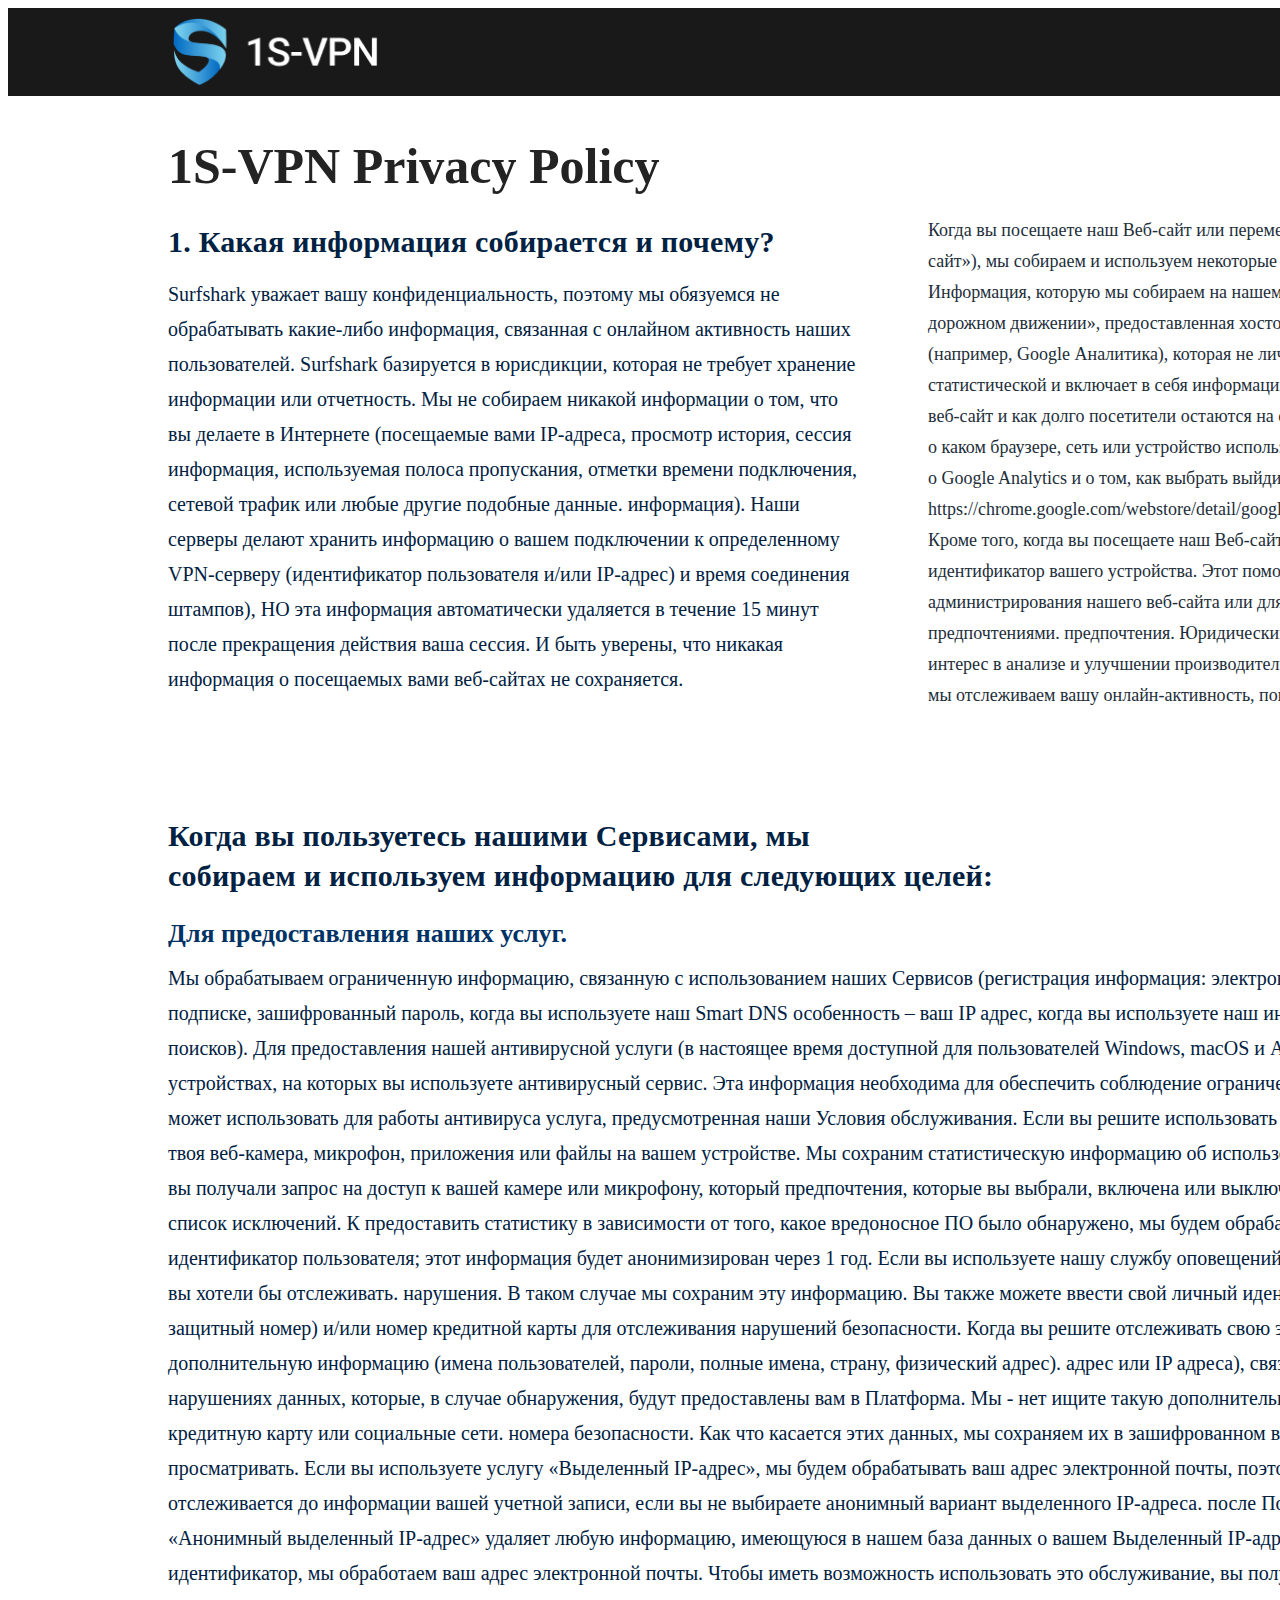
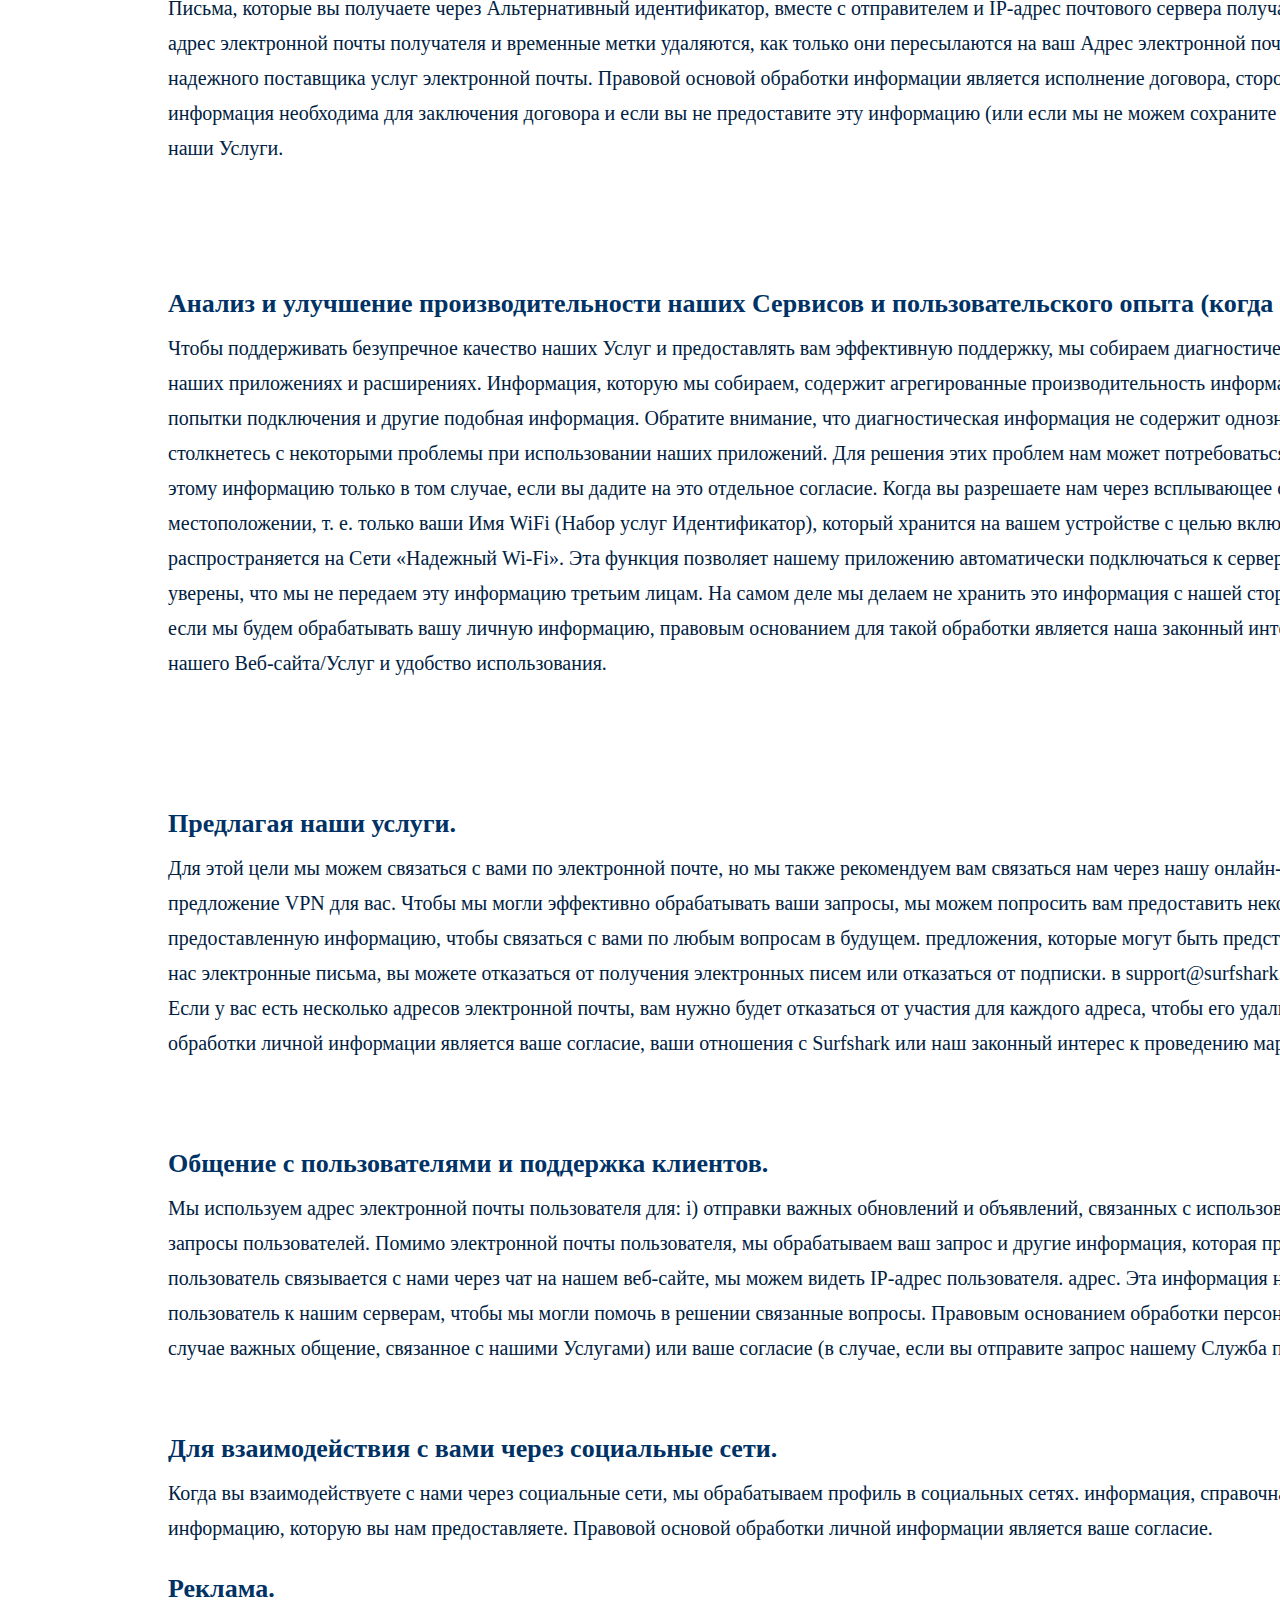
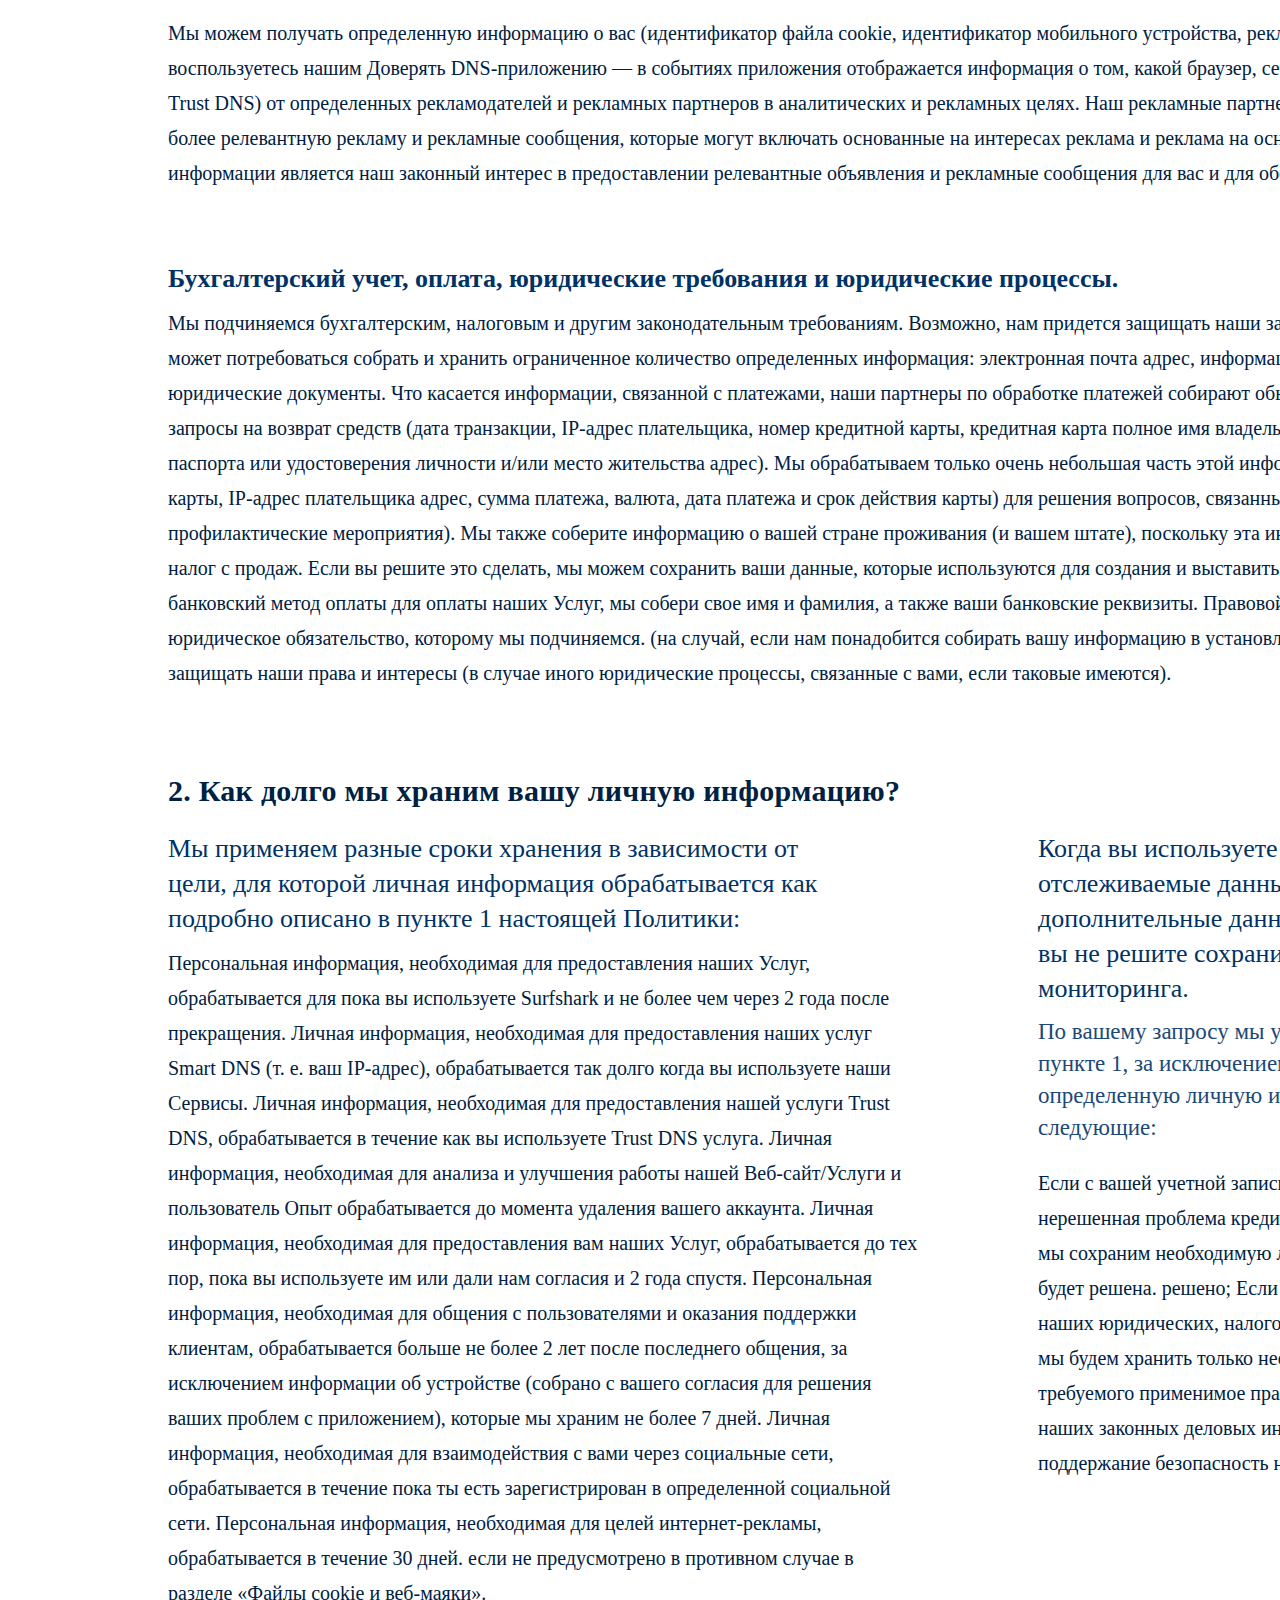
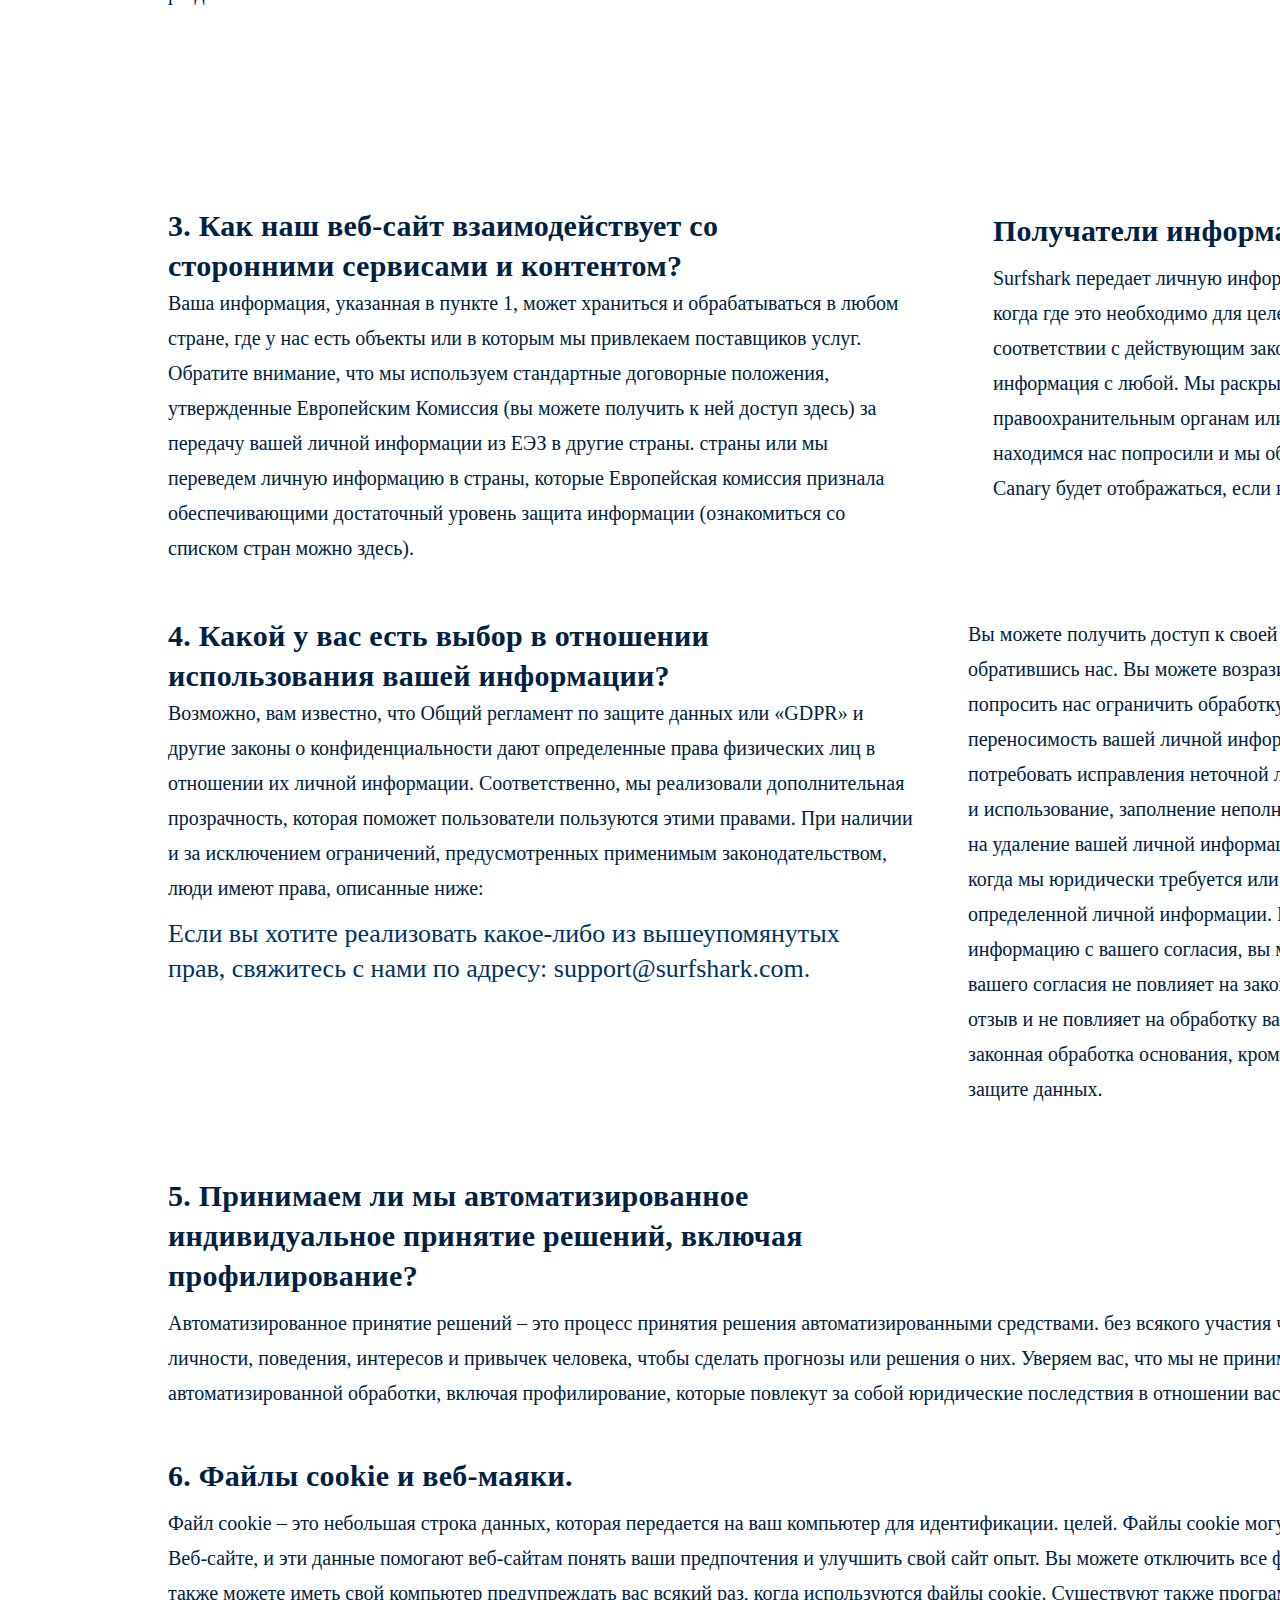
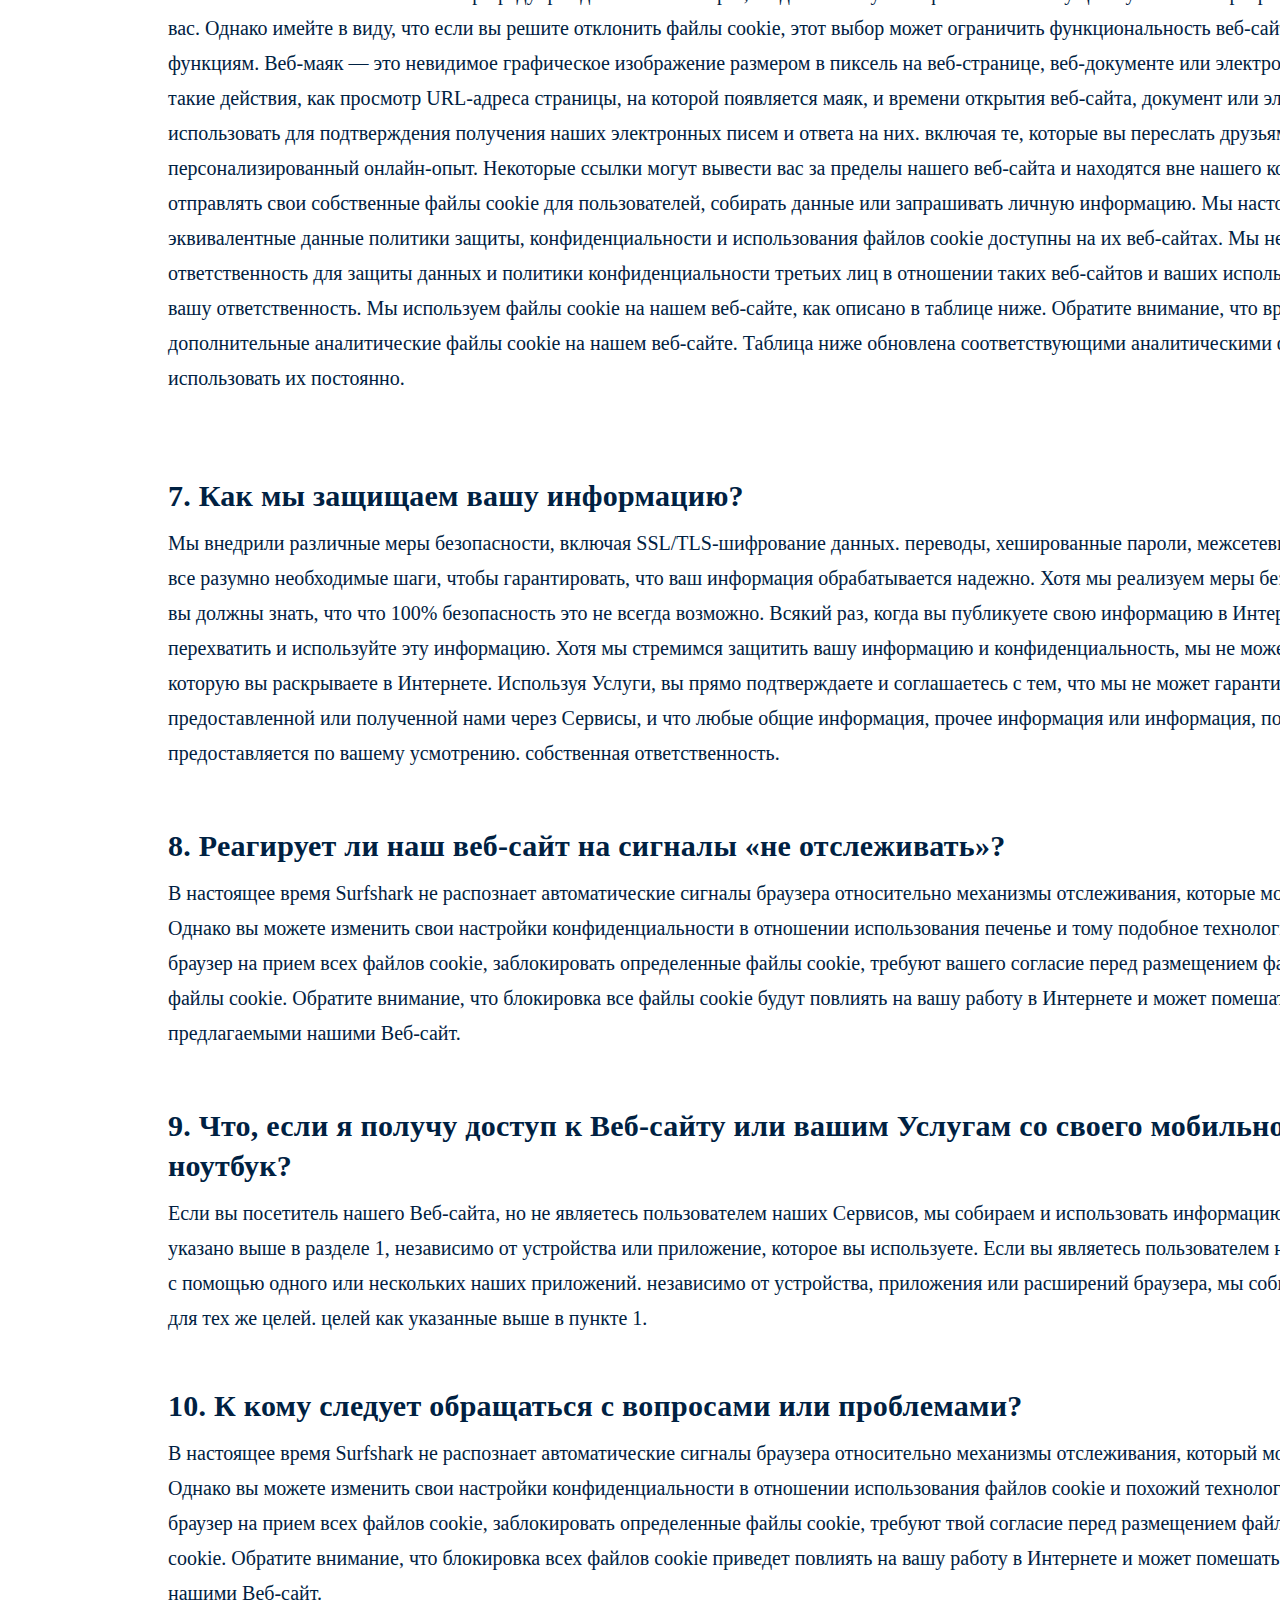
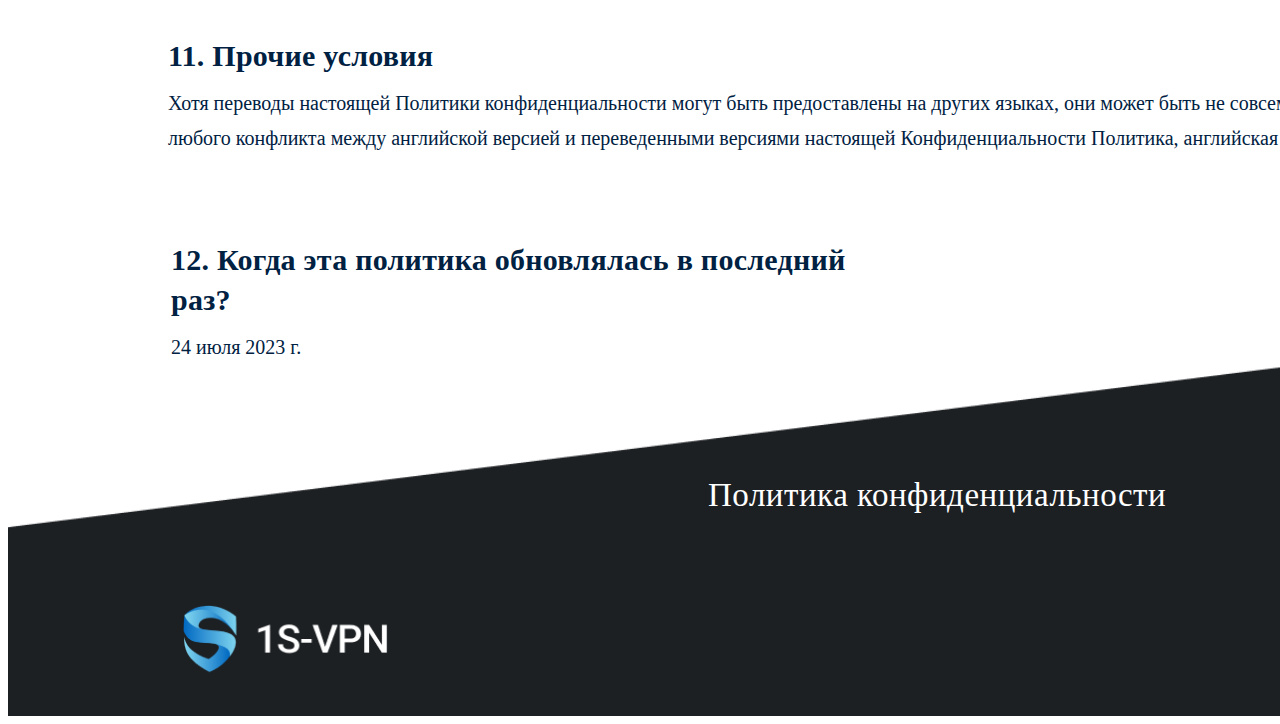
==== 2 ru.html @ 8d559d8e "1" ====
<!DOCTYPE html>
<html lang="uk">

<head>
    <link rel="stylesheet" href="2 ru.css">
</head>

<head>
    <link rel="stylesheet" href="2 ru mob.css">
</head>
<meta name="viewport" content="width=device-width, initial-scale=1">

<body>
    <div class="all">
        <div class="menu">
            <a href="index ru.html">
                <div class="logo"><img src="Title.png" alt="" class="l_img"></div>
            </a>

            <div class="star"><img src="star.png" alt="" class="s_img"></div>
        </div>
        <div class="content">
            <div class="title">1S-VPN Privacy Policy</div>
            <div class="one">
                <div class="one1">
                    <div class="title1">1. Какая информация собирается и почему?</div>
                    <div class="one1_1">Surfshark уважает вашу конфиденциальность, поэтому мы обязуемся не обрабатывать какие-либо
                    информация, связанная с онлайном
                    активность наших пользователей. Surfshark базируется в юрисдикции, которая не требует
                    хранение информации или отчетность.
                    Мы не собираем никакой информации о том, что вы делаете в Интернете (посещаемые вами IP-адреса, просмотр
                    история, сессия
                    информация, используемая полоса пропускания, отметки времени подключения, сетевой трафик или любые другие подобные
                    данные.
                    информация). Наши серверы делают
                    хранить информацию о вашем подключении к определенному VPN-серверу (идентификатор пользователя и/или IP-адрес)
                    и время соединения
                    штампов), НО эта информация автоматически удаляется в течение 15 минут после прекращения действия
                    ваша сессия. И быть
                    уверены, что никакая информация о посещаемых вами веб-сайтах не сохраняется.</div>
                </div>
                <div class="one2">Когда вы посещаете наш Веб-сайт или перемещаетесь по нашему приложению (совместно именуемые
                «Веб-сайт»), мы собираем и используем некоторые
                информацию для улучшения работы нашего Веб-сайта. Информация, которую мы собираем на нашем Веб-сайте, может
                включить анонимный
                «информация о дорожном движении», предоставленная хостом или аналогичным поставщиком такой информации (например, Google
                Аналитика), которая не
                лично идентифицировать вас. Эта информация является статистической и включает в себя информацию о том, какие страницы
                на Surfshark
                Посетители посещают веб-сайт и как долго посетители остаются на определенной странице. Он также предоставляет информацию
                о каком браузере,
                сеть или устройство используется для посещения нашего веб-сайта. Чтобы узнать больше о Google Analytics и о том, как
                выбрать
                выйди, пожалуйста, посетите
                https://chrome.google.com/webstore/detail/google-analytics-opt-out/fllaojicojecljbmefodhfapmkghcbnh?hl=en.
                Кроме того, когда
                вы посещаете наш Веб-сайт, мы можем сохранить ваш IP-адрес и уникальный идентификатор вашего устройства. Этот
                помогает нам идентифицировать
                проблемы с нашим сервером, для администрирования нашего веб-сайта или для отображения контента в соответствии с вашими
                предпочтениями.
                предпочтения. Юридический
                Основанием для такой обработки является наш законный интерес в анализе и улучшении производительности наших
                Сайт и пользователь
                опыт. Это не означает, что мы отслеживаем вашу онлайн-активность, пока вы пользуетесь нашими Сервисами.</div>
            </div>

            <div class="two">
                <div class="title1">Когда вы пользуетесь нашими Сервисами, мы собираем и используем информацию для следующих целей:</div>
                <div class="title2">Для предоставления наших услуг.</div>
                <div class="two1">Мы обрабатываем ограниченную информацию, связанную с использованием наших Сервисов (регистрация
                информация: электронная почта, аккаунт
                дата регистрации, информация о подписке, зашифрованный пароль, когда вы используете наш Smart DNS
                особенность – ваш IP
                адрес, когда вы используете наш инструмент поиска – совокупное количество выполненных поисков).
                Для предоставления нашей антивирусной услуги (в настоящее время доступной для пользователей Windows, macOS и Android) мы
                также собирать
                информация о ваших устройствах, на которых вы используете антивирусный сервис. Эта информация необходима для
                обеспечить
                соблюдение ограничения на количество устройств, которые один клиент может использовать для работы антивируса
                услуга, предусмотренная
                наши Условия обслуживания. Если вы решите использовать функцию защиты веб-камеры, у нас не будет доступа к
                твоя веб-камера,
                микрофон, приложения или файлы на вашем устройстве. Мы сохраним статистическую информацию об использовании
                эта особенность,
                включая количество раз, когда вы получали запрос на доступ к вашей камере или микрофону, который
                предпочтения, которые вы выбрали,
                включена или выключена эта функция, сколько приложений вы включили в список исключений. К
                предоставить статистику
                в зависимости от того, какое вредоносное ПО было обнаружено, мы будем обрабатывать имя и тип вредоносного ПО, страну,
                ОС, идентификатор пользователя; этот
                информация будет
                анонимизирован через 1 год. Если вы используете нашу службу оповещений, вы можете ввести адреса электронной почты, которые вы хотели бы отслеживать.
                    нарушения. В таком случае
                    мы сохраним эту информацию. Вы также можете ввести свой личный идентификационный номер (или номер социальной
                    защитный номер) и/или
                    номер кредитной карты для отслеживания нарушений безопасности. Когда вы решите отслеживать свою электронную почту
                    адрес, ты
                    разрешите нам искать дополнительную информацию (имена пользователей, пароли, полные имена, страну, физический адрес).
                    адрес или IP
                    адреса), связанные с этим электронным письмом при известных нарушениях данных, которые, в случае обнаружения, будут предоставлены вам в
                    Платформа. Мы - нет
                    ищите такую ​​дополнительную информацию, когда решите контролировать свою кредитную карту или социальные сети.
                    номера безопасности. Как
                    что касается этих данных, мы сохраняем их в зашифрованном виде и даже не можем их использовать или просматривать.
                    Если вы используете услугу «Выделенный IP-адрес», мы будем обрабатывать ваш адрес электронной почты, поэтому некоторые онлайн-сервисы
                    деятельность может быть
                    отслеживается до информации вашей учетной записи, если вы не выбираете анонимный вариант выделенного IP-адреса.
                    после Посвященного
                    Процесс установки ИП. Опция «Анонимный выделенный IP-адрес» удаляет любую информацию, имеющуюся в нашем
                    база данных о вашем
                    Выделенный IP-адрес.
                    Если вы пользуетесь услугой Альтернативный идентификатор, мы обработаем ваш адрес электронной почты. Чтобы иметь
                    возможность использовать это
                    обслуживание, вы получите
                    чтобы подтвердить свой адрес электронной почты. Письма, которые вы получаете через Альтернативный идентификатор, вместе
                    с отправителем и
                    IP-адрес почтового сервера получателя
                    адрес, адрес электронной почты отправителя, адрес электронной почты получателя и временные метки удаляются, как только
                    они
                    пересылаются на ваш
                    Адрес электронной почты. Для облегчения этой услуги мы используем надежного поставщика услуг электронной почты.
                    Правовой основой обработки информации является исполнение договора, стороной которого вы являетесь.
                    Обратите внимание, что
                    эта информация необходима для заключения договора и если вы не предоставите эту информацию
                    (или если мы не можем
                    сохраните эту информацию), мы не сможем предоставлять вам наши Услуги.</div>
            </div>

            <div class="three">
                <div class="title2">Анализ и улучшение производительности наших Сервисов и пользовательского опыта (когда
                вы пользуетесь нашими Сервисами).</div>
                <div class="two1"> Чтобы поддерживать безупречное качество наших Услуг и предоставлять вам эффективную поддержку,
                мы собираем диагностическую информацию
                и отслеживать отчеты о сбоях в наших приложениях и расширениях. Информация, которую мы собираем, содержит агрегированные
                производительность
                информация, частота использования наших Сервисов, неудачные попытки подключения и другие
                подобная информация.
                Обратите внимание, что диагностическая информация не содержит однозначно идентифицируемой информации.
                Однако, если вы столкнетесь с некоторыми
                проблемы при использовании наших приложений. Для решения этих проблем нам может потребоваться информация о вашем
                устройстве. Мы
                получит доступ к этому
                информацию только в том случае, если вы дадите на это отдельное согласие.
                Когда вы разрешаете нам через всплывающее окно в нашем приложении, мы собираем данные о вашем местоположении, т. е.
                только ваши
                Имя WiFi (Набор услуг
                Идентификатор), который хранится на вашем устройстве с целью включения функции «Автоподключение»,
                который распространяется на
                Сети «Надежный Wi-Fi». Эта функция позволяет нашему приложению автоматически подключаться к серверу без
                ваше беспокойство по этому поводу.
                Однако будьте уверены, что мы не передаем эту информацию третьим лицам. На самом деле мы делаем
                не хранить это
                информация с нашей стороны и хранится только на вашем устройстве.
                В случае, если мы будем обрабатывать вашу личную информацию, правовым основанием для такой обработки является наша
                законный интерес к
                анализировать и улучшать производительность нашего Веб-сайта/Услуг и удобство использования.</div>
            </div>

            <div class="four">
                <div class="title2">Предлагая наши услуги.</div>
                <div class="two1">Для этой цели мы можем связаться с вами по электронной почте, но мы также рекомендуем вам связаться
                нам через нашу онлайн-форму обратной связи, чтобы
                получите лучшее предложение VPN для вас. Чтобы мы могли эффективно обрабатывать ваши запросы, мы можем попросить
                вам предоставить некоторые
                информация о вас. Мы также будем использовать предоставленную информацию, чтобы связаться с вами по любым вопросам в
                будущем.
                предложения, которые могут быть
                представляет для вас интерес.
                Если вы не хотите получать от нас электронные письма, вы можете отказаться от получения электронных писем или отказаться
                от подписки.
                в
                support@surfshark.com или нажмите «отписаться» внизу любой переписки. Если у вас есть
                несколько адресов электронной почты,
                вам нужно будет отказаться от участия для каждого адреса, чтобы его удалили из нашей активной базы данных.
                Правовой основой обработки личной информации является ваше согласие, ваши отношения с
                Surfshark или наш
                законный интерес к проведению маркетинговой деятельности.</div>
            </div>

            <div class="fife">
                <div class="title2">Общение с пользователями и поддержка клиентов.</div>
                <div class="two1 "> Мы используем адрес электронной почты пользователя для: i) отправки важных обновлений и объявлений, связанных с
                использование наших Сервисов; 2)
                отвечать на запросы или запросы пользователей. Помимо электронной почты пользователя, мы обрабатываем ваш запрос и
                другие
                информация, которая
                предоставленные вами во время разговора.
                Когда пользователь связывается с нами через чат на нашем веб-сайте, мы можем видеть IP-адрес пользователя.
                адрес. Эта информация
                необходим, чтобы определить, подключен ли пользователь к нашим серверам, чтобы мы могли помочь в решении
                связанные вопросы.
                Правовым основанием обработки персональных данных является исполнение договора с вами (в случае
                важных
                общение, связанное с нашими Услугами) или ваше согласие (в случае, если вы отправите запрос нашему
                Служба поддержки).</div>
            </div>

            <div class="six">
                <div class="title2">Для взаимодействия с вами через социальные сети.</div>
                <div class="two1"> Когда вы взаимодействуете с нами через социальные сети, мы обрабатываем профиль в социальных сетях.
                информация, справочная информация, сообщение
                информацию и другую информацию, которую вы нам предоставляете.
                Правовой основой обработки личной информации является ваше согласие.
                </div>
            </div>

            <div class="seven">
                <div class="title2">Реклама.</div>
                <div class="two1"> Мы можем получать определенную информацию о вас (идентификатор файла cookie, идентификатор мобильного устройства,
                рекламные идентификаторы; и в случае, если вы воспользуетесь нашим
                Доверять DNS-приложению — в событиях приложения отображается информация о том, какой браузер, сеть или устройство
                используется.
                доступ и использование Trust
                DNS) от определенных рекламодателей и рекламных партнеров в аналитических и рекламных целях. Наш
                рекламные партнеры
                помочь нам определить продажи, предоставить вам более релевантную рекламу и рекламные сообщения, которые могут
                включать основанные на интересах
                реклама и реклама на основе аккаунтов.
                Правовой основой для обработки личной информации является наш законный интерес в предоставлении
                релевантные объявления и
                рекламные сообщения для вас и для обозначения продаж.
                </div>
            </div>

            <div class="eight">
                <div class="title2">Бухгалтерский учет, оплата, юридические требования и юридические процессы.</div>
                <div class="two1"> Мы подчиняемся бухгалтерским, налоговым и другим законодательным требованиям. Возможно, нам придется
                защищать наши законные интересы и
                законные права. В этих случаях нам может потребоваться собрать и хранить ограниченное количество определенных
                информация: электронная почта
                адрес, информация о подписке, информация, связанная с оплатой, юридические документы.
                Что касается информации, связанной с платежами, наши партнеры по обработке платежей собирают обычные данные, необходимые
                для
                Процесс оплаты
                и/или запросы на возврат средств (дата транзакции, IP-адрес плательщика, номер кредитной карты, кредитная карта
                полное имя владельца, в некоторых
                юрисдикции также личный код, номер паспорта или удостоверения личности и/или место жительства
                адрес). Мы обрабатываем только
                очень небольшая часть этой информации, связанной с платежом (часть номера кредитной карты, IP-адрес плательщика
                адрес, сумма платежа,
                валюта, дата платежа и срок действия карты) для решения вопросов, связанных с платежами (например, мошенничество).
                профилактические мероприятия). Мы
                также соберите информацию о вашей стране проживания (и вашем штате), поскольку эта информация необходима.
                вычислять
                применимый НДС/налог с продаж. Если вы решите это сделать, мы можем сохранить ваши данные, которые используются для
                создания и
                выставить счет за
                оказанные Услуги. Если вы выберете открытый банковский метод оплаты для оплаты наших Услуг, мы
                собери свое имя и
                фамилия, а также ваши банковские реквизиты.
                Правовой основой для обработки личной информации является юридическое обязательство, которому мы подчиняемся.
                (на случай, если нам понадобится
                собирать вашу информацию в установленном законом порядке) и наш законный интерес защищать наши права и интересы
                (в случае иного
                юридические процессы, связанные с вами, если таковые имеются).
                </div>
            </div>

            <div class="nine">
                <div class="nine1">
                    <div class="title1">2. Как долго мы храним вашу личную информацию?</div>
                    <div class="title3">Мы применяем разные сроки хранения в зависимости от цели, для которой
                    личная информация обрабатывается как
                    подробно описано в пункте 1 настоящей Политики:</div>
                    <div class="two1 a ">Персональная информация, необходимая для предоставления наших Услуг, обрабатывается для
                    пока вы используете Surfshark и не более
                    чем через 2 года после прекращения.
                    Личная информация, необходимая для предоставления наших услуг Smart DNS (т. е. ваш IP-адрес),
                    обрабатывается так долго
                    когда вы используете наши Сервисы.
                    Личная информация, необходимая для предоставления нашей услуги Trust DNS, обрабатывается в течение
                    как вы используете Trust DNS
                    услуга.
                    Личная информация, необходимая для анализа и улучшения работы нашей
                    Веб-сайт/Услуги и пользователь
                    Опыт обрабатывается до момента удаления вашего аккаунта.
                    Личная информация, необходимая для предоставления вам наших Услуг, обрабатывается до тех пор, пока вы используете
                    им или дали нам
                    согласия и 2 года спустя.
                    Персональная информация, необходимая для общения с пользователями и оказания поддержки клиентам,
                    обрабатывается больше не
                    более 2 лет после последнего общения, за исключением информации об устройстве
                    (собрано с вашего согласия
                    для решения ваших проблем с приложением), которые мы храним не более 7 дней.
                    Личная информация, необходимая для взаимодействия с вами через социальные сети, обрабатывается в течение
                    пока ты есть
                    зарегистрирован в определенной социальной сети.
                    Персональная информация, необходимая для целей интернет-рекламы, обрабатывается в течение 30 дней.
                    если не предусмотрено
                    в противном случае в разделе «Файлы cookie и веб-маяки».</div>
                </div>
                <div class="nine2">
                    <div class="title3">
                        Когда вы используете Surfshark Alert, мы не сохраняем отслеживаемые данные (или любые связанные с ними дополнительные
                        данные) на нашей платформе,
                        если только вы не решите сохранить его там для постоянного мониторинга.
                    </div>
                    <div class="title4">
                    По вашему запросу мы удалим вашу личную информацию, указанную в пункте 1, за исключением случаев, когда мы
                    по закону обязан
                    хранить определенную личную информацию, включая такие ситуации, как следующие:
                    </div>

                    <div class="two1 ">Если с вашей учетной записью существует нерешенная проблема, например нерешенная проблема
                    кредит на вашем счете или нерешенный
                    претензии или спора, мы сохраним необходимую личную информацию о вас до тех пор, пока проблема не будет решена.
                    решено;
                    Если мы обязаны хранить личную информацию о вас для наших юридических, налоговых, аудиторских,
                    и бухгалтерский учет
                    обязательства, мы будем хранить только необходимую личную информацию в течение периода, требуемого
                    применимое право; и/или,
                    В тех случаях, когда это необходимо для наших законных деловых интересов, таких как предотвращение мошенничества или
                    поддержание
                    безопасность наших пользователей.</div>

                </div>
            </div>

            <div class="ten">
                <div class="ten1">
                    <div class="title1 b">3. Как наш веб-сайт взаимодействует со сторонними сервисами и контентом?</div>
                    <div class="two1 c">Ваша информация, указанная в пункте 1, может храниться и обрабатываться в любом
                    стране, где у нас есть объекты или в
                    которым мы привлекаем поставщиков услуг. Обратите внимание, что мы используем стандартные договорные положения,
                    утвержденные
                    Европейским
                    Комиссия (вы можете получить к ней доступ здесь) за передачу вашей личной информации из ЕЭЗ в другие страны.
                    страны или мы переведем
                    личную информацию в страны, которые Европейская комиссия признала обеспечивающими
                    достаточный уровень
                    защита информации (ознакомиться со списком стран можно здесь).</div>
                </div>
                <div class="ten2">
                    <div class="title1 ">Получатели информации</div>
                    <div class="two1 c ">Surfshark передает личную информацию получателям информации только в случаях, когда
                    где это необходимо для целей
                    описанные в пункте 1 и разрешенные в соответствии с действующим законодательством. Мы не продаем и не торгуем
                    ваша информация с
                    любой.
                    Мы раскрываем личную информацию только правоохранительным органам или компетентным судам.
                    юрисдикция, когда мы находимся
                    нас попросили и мы обязаны это сделать по закону (наша страница Warrant Canary будет отображаться, если нас когда-либо
                    попросят
                    Сделай так).</div>
                </div>
            </div>

      
            <div class="eleven">
                <div class="eleven1">
                    <div class="title1 b">4. Какой у вас есть выбор в отношении использования вашей информации?</div>
                    <div class="two1 e">Возможно, вам известно, что Общий регламент по защите данных или «GDPR» и другие
                    законы о конфиденциальности дают определенные права
                    физических лиц в отношении их личной информации. Соответственно, мы реализовали
                    дополнительная прозрачность, которая поможет
                    пользователи пользуются этими правами. При наличии и за исключением ограничений, предусмотренных применимым
                    законодательством,
                    люди имеют
                    права, описанные ниже:</div>
                    <div class="title3">Если вы хотите реализовать какое-либо из вышеупомянутых прав, свяжитесь с нами по адресу:
                    support@surfshark.com.</div>
                </div>
                <div class="eleven2">
                    <div class="two1 ">Вы можете получить доступ к своей личной информации или получить ее копию, обратившись
                    нас.
                    Вы можете возразить против обработки вашей личной информации, попросить нас ограничить обработку вашей
                    личная информация или
                    запросить переносимость вашей личной информации, если это технически возможно.
                    Вы можете потребовать исправления неточной личной информации и, в зависимости от характера
                    сбор и использование,
                    заполнение неполной личной информации (право на исправление).
                    Право на удаление вашей личной информации, указанной в пункте 1, за исключением случаев, когда мы юридически
                    требуется или у нас есть юридическое
                    основание для хранения определенной личной информации.
                    Если мы собрали и обработали вашу личную информацию с вашего согласия, вы можете
                    отозвать свое согласие на
                    в любой момент. Отзыв вашего согласия не повлияет на законность любой проводимой нами обработки.
                    до вашего
                    отзыв и не повлияет на обработку вашей личной информации, проводимую на основании
                    законная обработка
                    основания, кроме согласия.
                    Вы имеете право подать жалобу в орган по защите данных.</div>
                </div>
            </div>

            <div class="twelve">
                <div class="title1 ">5. Принимаем ли мы автоматизированное индивидуальное принятие решений, включая профилирование?</div>
                <div class="two1 ">Автоматизированное принятие решений – это процесс принятия решения автоматизированными средствами.
                без всякого участия человека.
                Профилирование анализирует аспекты личности, поведения, интересов и привычек человека, чтобы сделать
                прогнозы или решения
                о них. Уверяем вас, что мы не принимаем решения исключительно на основе автоматизированной обработки,
                включая профилирование,
                которые повлекут за собой юридические последствия в отношении вас.</div>
            </div>

            <div class="thirteen">
                <div class="title1 ">6. Файлы cookie и веб-маяки.</div>
                <div class="two1 ">Файл cookie – это небольшая строка данных, которая передается на ваш компьютер для идентификации.
                целей. Файлы cookie могут использоваться для
                следить за вашей активностью на Веб-сайте, и эти данные помогают веб-сайтам понять ваши предпочтения и
                улучшить свой сайт
                опыт. Вы можете отключить все файлы cookie, если предпочитаете не получать их. Вы также можете
                иметь свой компьютер
                предупреждать вас всякий раз, когда используются файлы cookie. Существуют также программные продукты, которые могут
                управлять
                печенье для вас.
                Однако имейте в виду, что если вы решите отклонить файлы cookie, этот выбор может ограничить
                функциональность веб-сайта
                и вы можете потерять доступ к некоторым его функциям.
                Веб-маяк — это невидимое графическое изображение размером в пиксель на веб-странице, веб-документе или электронном
                письме.
                сообщение. Это помогает нам
                выполнять такие действия, как просмотр URL-адреса страницы, на которой появляется маяк, и времени открытия веб-сайта,
                документ или электронное письмо в
                вопрос просматривается. Их можно использовать для подтверждения получения наших электронных писем и ответа на них.
                включая те, которые вы
                переслать друзьям и семье; и они помогают обеспечить более персонализированный онлайн-опыт.
                Некоторые ссылки могут вывести вас за пределы нашего веб-сайта и находятся вне нашего контроля. Обратите внимание, что
                эти
                другие сайты могут отправлять
                свои собственные файлы cookie для пользователей, собирать данные или запрашивать личную информацию. Мы настоятельно
                рекомендуем вам ознакомиться с
                эквивалентные данные
                политики защиты, конфиденциальности и использования файлов cookie доступны на их веб-сайтах. Мы не принимаем никаких
                ответственность или ответственность
                для защиты данных и политики конфиденциальности третьих лиц в отношении таких веб-сайтов и ваших
                использование третьей стороны
                веб-сайтов полностью под вашу ответственность.
                Мы используем файлы cookie на нашем веб-сайте, как описано в таблице ниже. Обратите внимание, что время от времени мы
                может протестировать дополнительные
                аналитические файлы cookie на нашем веб-сайте. Таблица ниже обновлена ​​соответствующими аналитическими файлами cookie.
                когда будет финал
                решение использовать их постоянно.</div>
            </div>


        
            <div class="fourteen">
                <div class="title1 ">7. Как мы защищаем вашу информацию?</div>
                <div class="two1 ">Мы внедрили различные меры безопасности, включая SSL/TLS-шифрование данных.
                переводы, хешированные пароли,
                межсетевые экраны и регулярные проверки. Мы предпринимаем все разумно необходимые шаги, чтобы гарантировать, что ваш
                информация обрабатывается
                надежно.
                Хотя мы реализуем меры безопасности на нашем Веб-сайте и через наши Сервисы, вы должны знать, что
                что 100% безопасность это
                не всегда возможно. Всякий раз, когда вы публикуете свою информацию в Интернете, существует риск, что третий
                сторона может перехватить и
                используйте эту информацию. Хотя мы стремимся защитить вашу информацию и конфиденциальность, мы не можем гарантировать
                безопасность любого
                информацию, которую вы раскрываете в Интернете. Используя Услуги, вы прямо подтверждаете и соглашаетесь с тем, что мы
                не может гарантировать
                безопасность любой информации, предоставленной или полученной нами через Сервисы, и что любые общие
                информация, прочее
                информация или информация, полученная от вас через Веб-сайт или наши Услуги, предоставляется по вашему усмотрению.
                собственная ответственность.</div>
            </div>

            <div class="fifteen">
                <div class="title1 ">8. Реагирует ли наш веб-сайт на сигналы «не отслеживать»?</div>
                <div class="two1 ">В настоящее время Surfshark не распознает автоматические сигналы браузера относительно
                механизмы отслеживания, которые могут включать в себя
                инструкции «не отслеживать». Однако вы можете изменить свои настройки конфиденциальности в отношении использования
                печенье и тому подобное
                технологии через ваш браузер. Вы можете настроить свой браузер на прием всех файлов cookie, заблокировать определенные
                файлы cookie, требуют вашего
                согласие перед размещением файла cookie в вашем браузере или заблокировать все файлы cookie. Обратите внимание, что
                блокировка
                все файлы cookie будут
                повлиять на вашу работу в Интернете и может помешать вам воспользоваться всеми функциями, предлагаемыми нашими
                Веб-сайт.</div>
            </div>

            <div class="sixteen">
                <div class="title1 ">9. Что, если я получу доступ к Веб-сайту или вашим Услугам со своего мобильного телефона, планшета или
                ноутбук?</div>
                <div class="two1 ">Если вы посетитель нашего Веб-сайта, но не являетесь пользователем наших Сервисов, мы собираем и
                использовать информацию о себе в
                тем же способом и для тех же целей, как указано выше в разделе 1, независимо от устройства или
                приложение, которое вы используете. Если
                вы являетесь пользователем наших Сервисов и получаете доступ к нашему Веб-сайту с помощью одного или нескольких наших
                приложений.
                независимо от устройства,
                приложения или расширений браузера, мы собираем и используем информацию таким же образом и для тех же целей.
                целей как
                указанные выше в пункте 1.</div>
            </div>

            <div class="seventeen">
                <div class="title1 ">10. К кому следует обращаться с вопросами или проблемами?</div>
                <div class="two1 ">
                    <div class="two1 ">В настоящее время Surfshark не распознает автоматические сигналы браузера относительно
                    механизмы отслеживания,
                    который может включать в себя
                    инструкции «не отслеживать». Однако вы можете изменить свои настройки конфиденциальности в отношении использования
                    файлов cookie и
                    похожий
                    технологии через ваш браузер. Вы можете настроить свой браузер на прием всех файлов cookie, заблокировать определенные
                    файлы cookie, требуют
                    твой
                    согласие перед размещением файла cookie в вашем браузере или заблокировать все файлы cookie. Обратите внимание, что
                    блокировка всех файлов cookie приведет
                    повлиять на вашу работу в Интернете и может помешать вам воспользоваться всеми функциями, предлагаемыми нашими
                    Веб-сайт.</div>
                </div>
            </div>

            <div class="eightteen">
                <div class="title1 ">11. Прочие условия</div>
                <div class="two1 ">Хотя переводы настоящей Политики конфиденциальности могут быть предоставлены на других языках, они
                может быть не совсем актуальной или
                всесторонний. Таким образом, в случае любого конфликта между английской версией и переведенными версиями
                настоящей Конфиденциальности
                Политика, английская версия имеет приоритет.
                </div>

            </div>
        </div>

        <div class="footer">
            <img src="Footer.png" alt="" class="f_img">
            <div class="footer1">
                <a href="2 ru.html">
                    <div class="privacypolicy">Политика конфиденциальности</div>
                </a>
                <a href="3.html">
                    <div class="termsconditions">Условия использования</div>
                </a>
            </div>
            <div class="fife2">
                <div class="title1 g">12. Когда эта политика обновлялась в последний раз?</div>

                <div class="two1 ">24 июля 2023 г.
                </div>
            </div>
            <div class="logo1"><img src="Title.png" alt="" class="l_img1"></div>
            <div class="f">© 2023 1S-VPN Free Company</div>
        </div>

</body>

</html>
---- 2 ru.css ----
.all {
    width: 1920px;
    height: 100%;
    margin: auto;
    background: #ffffff;

}

.menu {
    width: 1920px;
    height: 88px;
    background: #191919;
}

.l_img {
    width: 207px;
    height: 72px;
    margin: auto;
    margin-left: 163px;
    padding-top: 8px;
}

.logo {
    margin: 0px auto;

}

.star {
    margin: 0px auto;
    margin-top: -60px;

}

.s_img {
    width: 170px;
    height: 30px;
    margin: auto;
    float: right;
    margin-right: 163px;
}

.content {
    width: 1600px;
    height: 8150px;
    margin: auto;
    margin-top: 40px;
}

.title {
    width: 545px;
    height: 86px;
    color: #232323;
    font-family: 'Segoe UI';
    font-size: 50px;
    font-style: normal;
    line-height: 60px;
    font-weight: 700;
}

.one {
    width: 1600px;
    height: 544px;
}

.one1 {
    width: 690px;
    height: 600px;
}

.title1 {

    color: #002142;
    font-family: 'Segoe UI';
    font-size: 30px;
    font-style: normal;
    font-weight: 600;
    line-height: 40px;
    letter-spacing: 0.25px;
}

.one1_1 {
    width: 691px;
    height: 329px;
    color: #002142;
    font-family: 'Segoe UI';
    font-size: 20px;
    font-style: normal;
    line-height: 35px;
    margin-top: 15px;
}

.one2 {
    width: 840px;
    height: 403px;
    color: #222E3A;
    font-family: 'Segoe UI';
    font-size: 18px;
    font-style: normal;
    font-weight: 400;
    line-height: 31px;
    float: right;
    margin-top: -607px;
}

.two {
    width: 1600px;
    height: 1050px;
    margin-top: 50px;
}

.title2 {

    font-family: 'Segoe UI';
    color: #003265;
    margin-top: 20px;
    font-size: 26px;
    font-style: normal;
    font-weight: 600;
    line-height: 35px;

}

.two1 {

    color: #002142;
    font-family: 'Segoe UI';
    font-size: 20px;
    font-style: normal;
    line-height: 35px;
    margin-top: 10px;
}

.three {
    width: 1600px;
    height: 500px;
}

.four {
    height: 320px;
    width: 1600px;
}

.fife {
    height: 265px;
    width: 1600px;
}

.six {
    height: 120px;
    width: 1600px;
}

.seven {
    height: 270px;
    width: 1600px;
}

.eight {
    height: 510px;
    width: 1600px;
}

.nine {
    height: 1035px;
    width: 1600px;
}

.nine1 {
    width: 760px;
    height: 970px;
}

.nine2 {
    width: 730px;
    height: 670px;
    float: right;
    margin-top: -930px;
}

.title3 {
    width: 690px;
    color: #003265;
    font-family: 'Segoe UI';
    font-size: 26px;
    font-style: normal;
    font-weight: 500;
    line-height: 35px;
    margin-top: 20px;
}

.title4 {
    color: #1B4876;
    font-family: 'Segoe UI';
    font-size: 23px;
    font-style: normal;
    font-weight: 500;
    line-height: 32px;
    width: 760px;
    height: 140px;
    margin-top: 10px;

}

.a {
    width: 750px;
    height: 630px;
}

.b {
    width: 716px;
    height: 70px;
}

.c {
    width: 750px;
    height: 280px;
}

.ten {
    height: 370px;
    width: 1600px;
}

.ten1 {
    width: 775px;
    height: 315px;
}

.ten2 {
    width: 775px;
    height: 315px;
    float: right;
    margin-top: -310px;
}


.d {
    font-weight: 500;
    font-size: 28px;
}

.eleven {
    margin-top: 40px;
    width: 1600px;
    height: 560px
}

.eleven1 {
    width: 739px;
    height: 437px;
}

.e {
    width: 750px;
    height: 200px;
}

.eleven2 {
    width: 800px;
    height: 610px;
    float: right;
    margin-top: -446px;
}

.twelve {

    width: 1600px;
    height: 280px
}

.thirteen {
    width: 1600px;
    height: 620px
}

.table_2 {
    height: 2720px;
    width: 1600px;
    background: #232323;
}

.fourteen {
    width: 1600px;
    height: 350px
}

.fifteen {
    width: 1600px;
    height: 280px
}

.sixteen {
    width: 1600px;
    height: 280px
}

.seventeen {
    width: 1600px;
    height: 250px
}

.eightteen {
    width: 1600px;
    height: 220px
}

.footer {
    background-size: 100%;
    width: 1920px;
    height: 430px;
}

.f_img {
    height: 430px;
    width: 1920px
}



.fife2 {
    width: 700px;
    height: 100px;
    margin-left: 163px;
    margin-top: -480px;

}

.footer1 {

    width: 1120px;
    height: 50px;
    margin-top: -243px;
    float: right;
    margin-right: 100px;
    position: relative;
}

.f {
    margin-top: 264px;
    margin-left: 174px;
    color: #ffffff;
    font-family: 'Segoe UI';
    font-size: 17px;
    font-style: normal;
    line-height: 35px;

}

.privacypolicy {
    font-family: 'Segoe UI';
    width: 521px;
    height: 45px;
    font-size: 33px;
    letter-spacing: 0.5px;
    float: left;
    color: #FFF;
}

.privacypolicy:hover {
    transition: 0.1s;
    color: #b5b5b5;
}

.termsconditions:hover {
    transition: 0.1s;
    color: #b5b5b5;
}

.termsconditions {
    font-family: 'Segoe UI';
    width: 480px;
    height: 45px;
    font-size: 33px;
    letter-spacing: 0.5px;
    float: right;
    color: #FFF;
}

.logo1 {
    width: 207px;
    height: 72px;

}

.l_img1 {
    width: 207px;
    height: 72px;
    margin: auto;
    margin-left: 173px;
    padding-top: 263px;
}
---- 2 ru mob.css ----
@media only screen and (max-width: 575px) {

    .all {
        width: 575px;
        height: 100%;
        margin: auto;
        background: #ffffff;
    }

    .menu {
        width: 575px;
        height: 40px;
        background: #191919;
    }

    .l_img {
        width: 80px;
        height: 26px;
        margin: auto;
        margin-left: 25px;
        padding-top: 8px;
    }

    .logo {
        margin: 0px auto;

    }

    .star {
        margin: 0px auto;
        margin-top: -27px;

    }

    .s_img {
        width: 70px;
        height: 12px;
        margin: auto;
        float: right;
        margin-right: 55px;
    }

    .main {
        width: 575px;
        height: 200px;
        background-size: 100%;
        margin-top: -5px;
    }

    .m_img {
        max-width: 100%;
    }

    .content {
        width: 550px;
        height: 8580px;
        margin: auto;
        margin-top: 40px;
    }

    .title {
        width: 545px;
        height: 86px;
        color: #232323;
        font-family: 'Segoe UI';
        font-size: 34px;
        font-style: normal;
        line-height: 60px;
        font-weight: 700;
    }

    .one {
        width: 550px;
        height: 580px;
    }

    .one1 {
        width: 550px;
        height: 200px;
    }

    .title1 {

        color: #002142;
        font-family: 'Segoe UI';
        font-size: 21px;
        font-style: normal;
        font-weight: 600;
        line-height: 30px;
        letter-spacing: 0.25px;

    }

    .one1_1 {
        width: 550px;
        height: 200px;
        color: #002142;
        font-family: 'Segoe UI';
        font-size: 13px;
        font-style: normal;
        line-height: 18px;
        margin-top: 6px;
    }

    .one2 {
        width: 550px;
        height: 370px;
        color: #222E3A;
        font-family: 'Segoe UI';
        font-size: 13px;
        font-style: normal;
        font-weight: 400;
        line-height: 18px;
        float: none;
        margin-top: 40px;
    }

    .two {
        width: 550px;
        height: 1180px;
        margin-top: 30px;
    }

    .title2 {

        font-family: 'Segoe UI';
        color: #003265;
        margin-top: 12px;
        font-size: 20px;
        font-style: normal;
        font-weight: 600;
        line-height: 25px;
        width: 550px;

    }

    .two1 {

        color: #002142;
        font-family: 'Segoe UI';
        font-size: 14px;
        font-style: normal;
        line-height: 20px;
        margin-top: 10px;
    }

    .three {
        width: 550px;
        height: 550px;
    }

    .four {
        height: 320px;
        width: 550px;
    }

    .fife {
        height: 280px;
        width: 550px;
    }

    .six {
        height: 130px;
        width: 550px;
    }

    .seven {
        height: 290px;
        width: 550px;
    }

    .eight {
        height: 590px;
        width: 550px;
    }

    .nine {
        height: 905px;
        width: 550px;
    }

    .nine1 {
        width: 550px;
        height: 510px;
    }

    .nine2 {
        width: 730px;
        height: 420px;
        float: none;
        margin-top: 0px;
    }

    .title3 {
        width: 550px;
        color: #003265;
        font-family: 'Segoe UI';
        font-size: 18px;
        font-style: normal;
        font-weight: 500;
        line-height: 22px;
        margin-top: 0px;
    }

    .title4 {
        color: #1B4876;
        font-family: 'Segoe UI';
        font-size: 18px;
        font-style: normal;
        font-weight: 500;
        line-height: 22px;
        width: 550px;
        height: 100px;
        margin-top: 20px;

    }

    .a {
        width: 550px;
        height: 330px;
    }

    .b {
        width: 550px;
        height: 60px;
    }

    .c {
        width: 550px;
        height: 150px;
    }

    .ten {
        height: 430px;
        width: 550px;
    }

    .ten1 {
        width: 775px;
        height: 235px;
    }

    .ten2 {
        width: 775px;
        height: 205px;
        float: none;
        margin-top: 10px;
    }

    

    .d {
        font-weight: 500;
        font-size: 28px;
    }

    .eleven {
        margin-top: 30px;
        width: 550px;
        height: 610px
    }

    .eleven1 {
        width: 550px;
        height: 260px;
    }

    .e {
        width: 550px;
        height: 140px;
    }

    .eleven2 {
        width: 550px;
        height: 260px;
        float: none;
        margin-top: 10px;
    }

    .twelve {

        width: 550px;
        height: 270px
    }

    .thirteen {
        width: 550px;
        height: 680px
    }

    

    .fourteen {
        width: 550px;
        height: 390px
    }

    .fifteen {
        width: 550px;
        height: 320px
    }

    .sixteen {
        width: 550px;
        height: 300px
    }

    .seventeen {
        width: 550px;
        height: 300px
    }

    .eightteen {
        width: 550px;
        height: 170px
    }

    .footer {
        background-size: 100%;
        width: 1920px;
        height: 430px;
    }

    .f_img {
        height: 430px;
        width: 1920px
    }

.g{
font-size: 18px;
width: 350px;
}

    .fife2 {
        width: 700px;
        height: 100px;
        margin-left: 163px;
        margin-top: -480px;

    }

    .footer {
        background-size: 100%;
        width: 575px;
        height: 120px;

    }

    .f_img {
        height: 120px;
        width: 575px;


    }




    .fife2 {
        width: 240px;
        height: 80px;
        margin-left: 12px;
        margin-top: -185px;
    }

    .fife_text1 {
        width: 997px;
        height: 100px;
        color: #000;
        font-family: 'Segoe UI';
        font-size: 24px;
        font-style: normal;
        line-height: 66px;

    }

    .fife_text2 {
        width: 240px;
        height: 80px;
        color: #000;
        font-family: 'Segoe UI';
        font-size: 11px;
        font-style: normal;
        line-height: 16px;
    }

 .footer1 {

     width: 360px;
     height: 25px;
     margin-top: -67px;
     float: right;
     margin-right: 14px;
     position: relative;

 }

 .privacypolicy {
     font-family: 'Segoe UI';
     width: 160px;
     height: 25px;
     font-size: 10px;
     letter-spacing: 0.5px;
     float: left;
     color: #FFF;
 }



 .termsconditions {
     font-family: 'Segoe UI';
     width: 170px;
     height: 25px;
     font-size: 10px;
     letter-spacing: 0.5px;
     float: right;
     color: #FFF;
 }

    .l_img1 {
        width: 70px;
        height: 23px;
        margin: auto;
        margin-left: 13px;
        padding-top: 66px;
    }
}

.f {
    margin-top: 6px;
    margin-left: 14px;
    color: #ffffff;
    font-family: 'Segoe UI';
    font-size: 6px;
    font-style: normal;
    line-height: 35px;

}
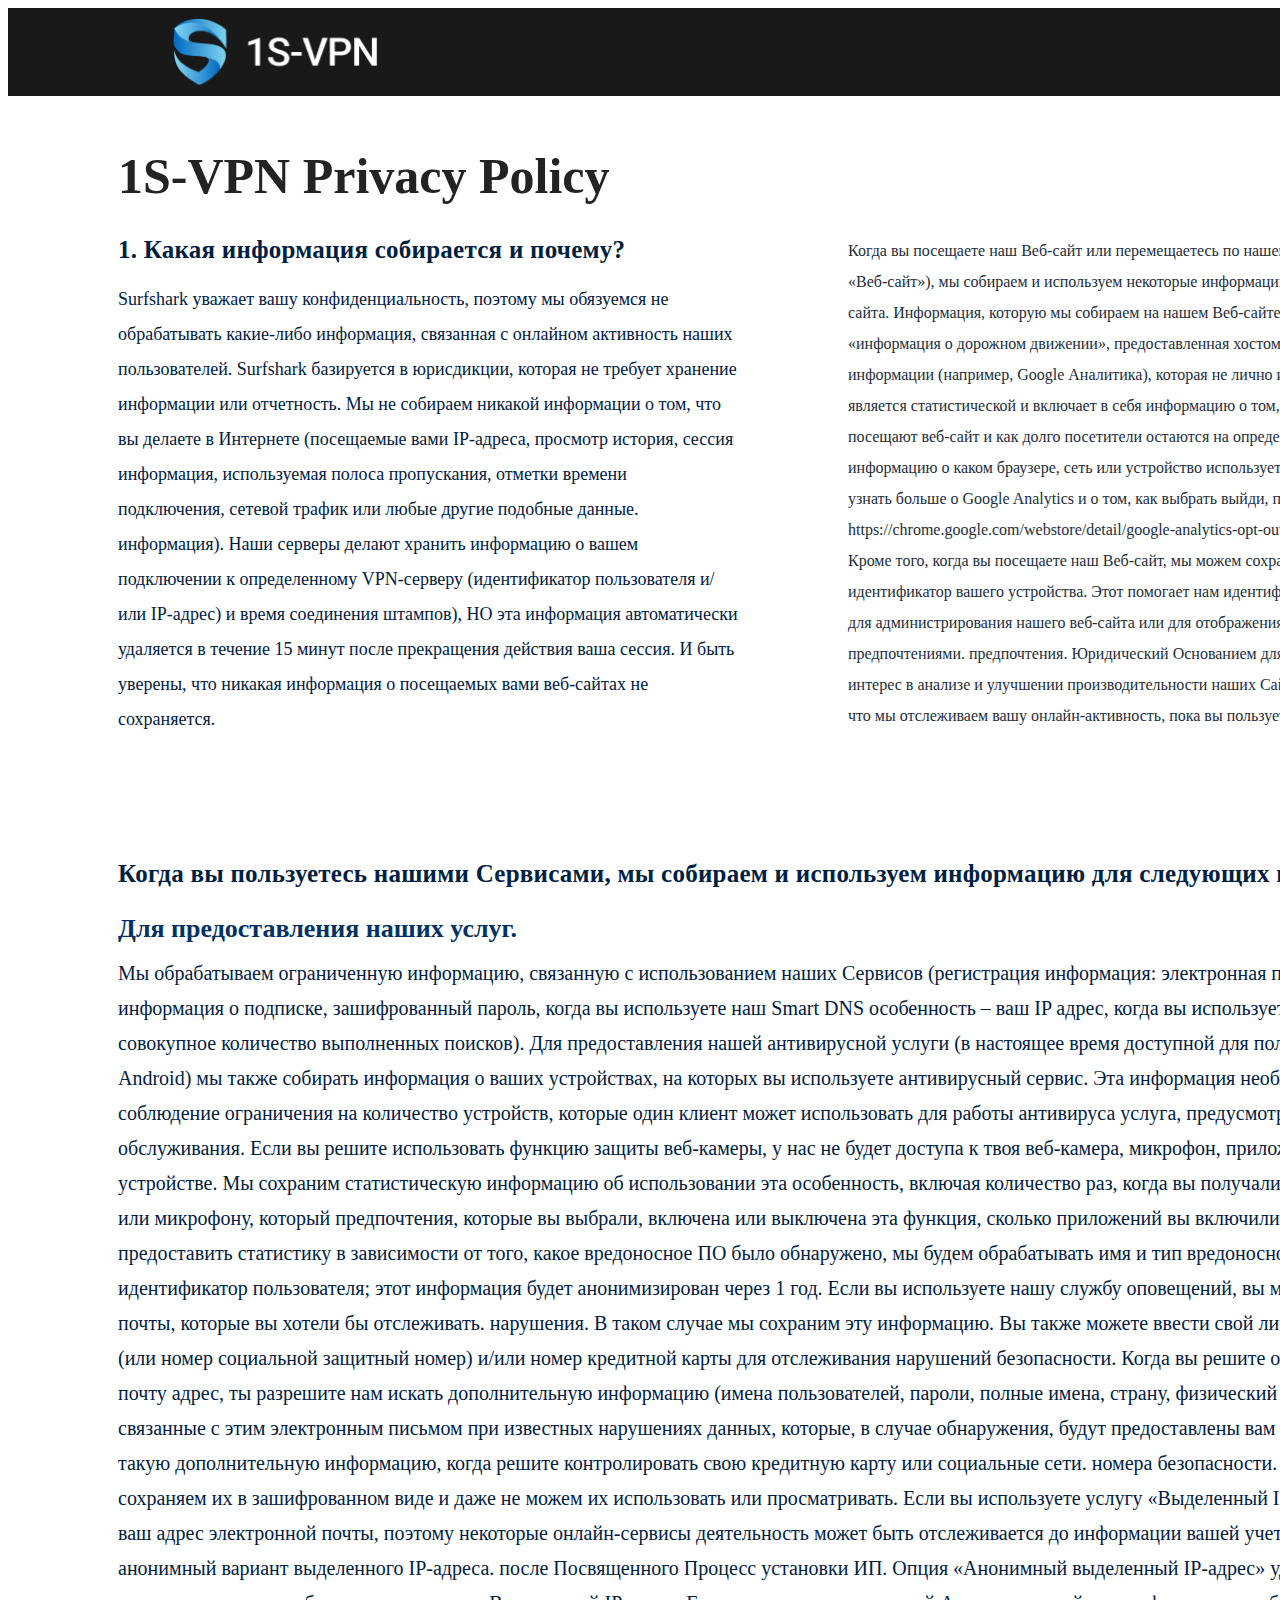
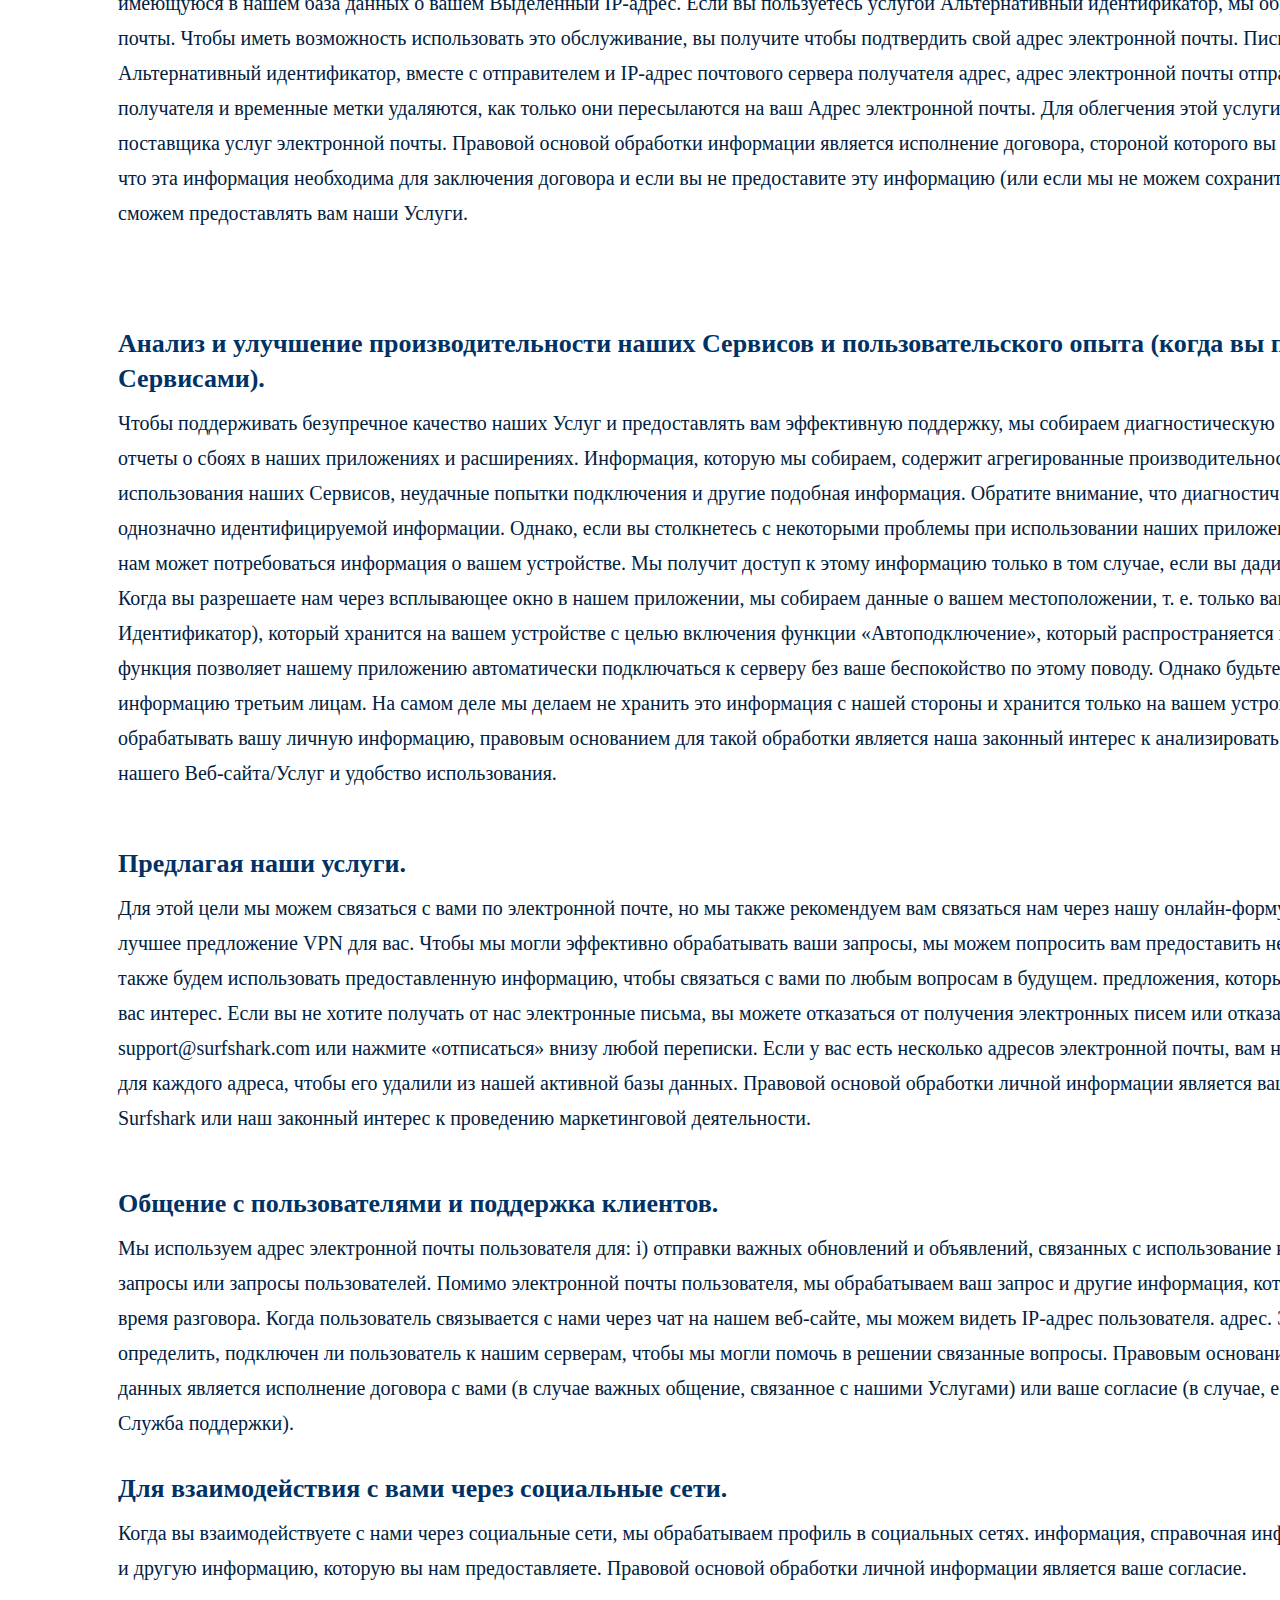
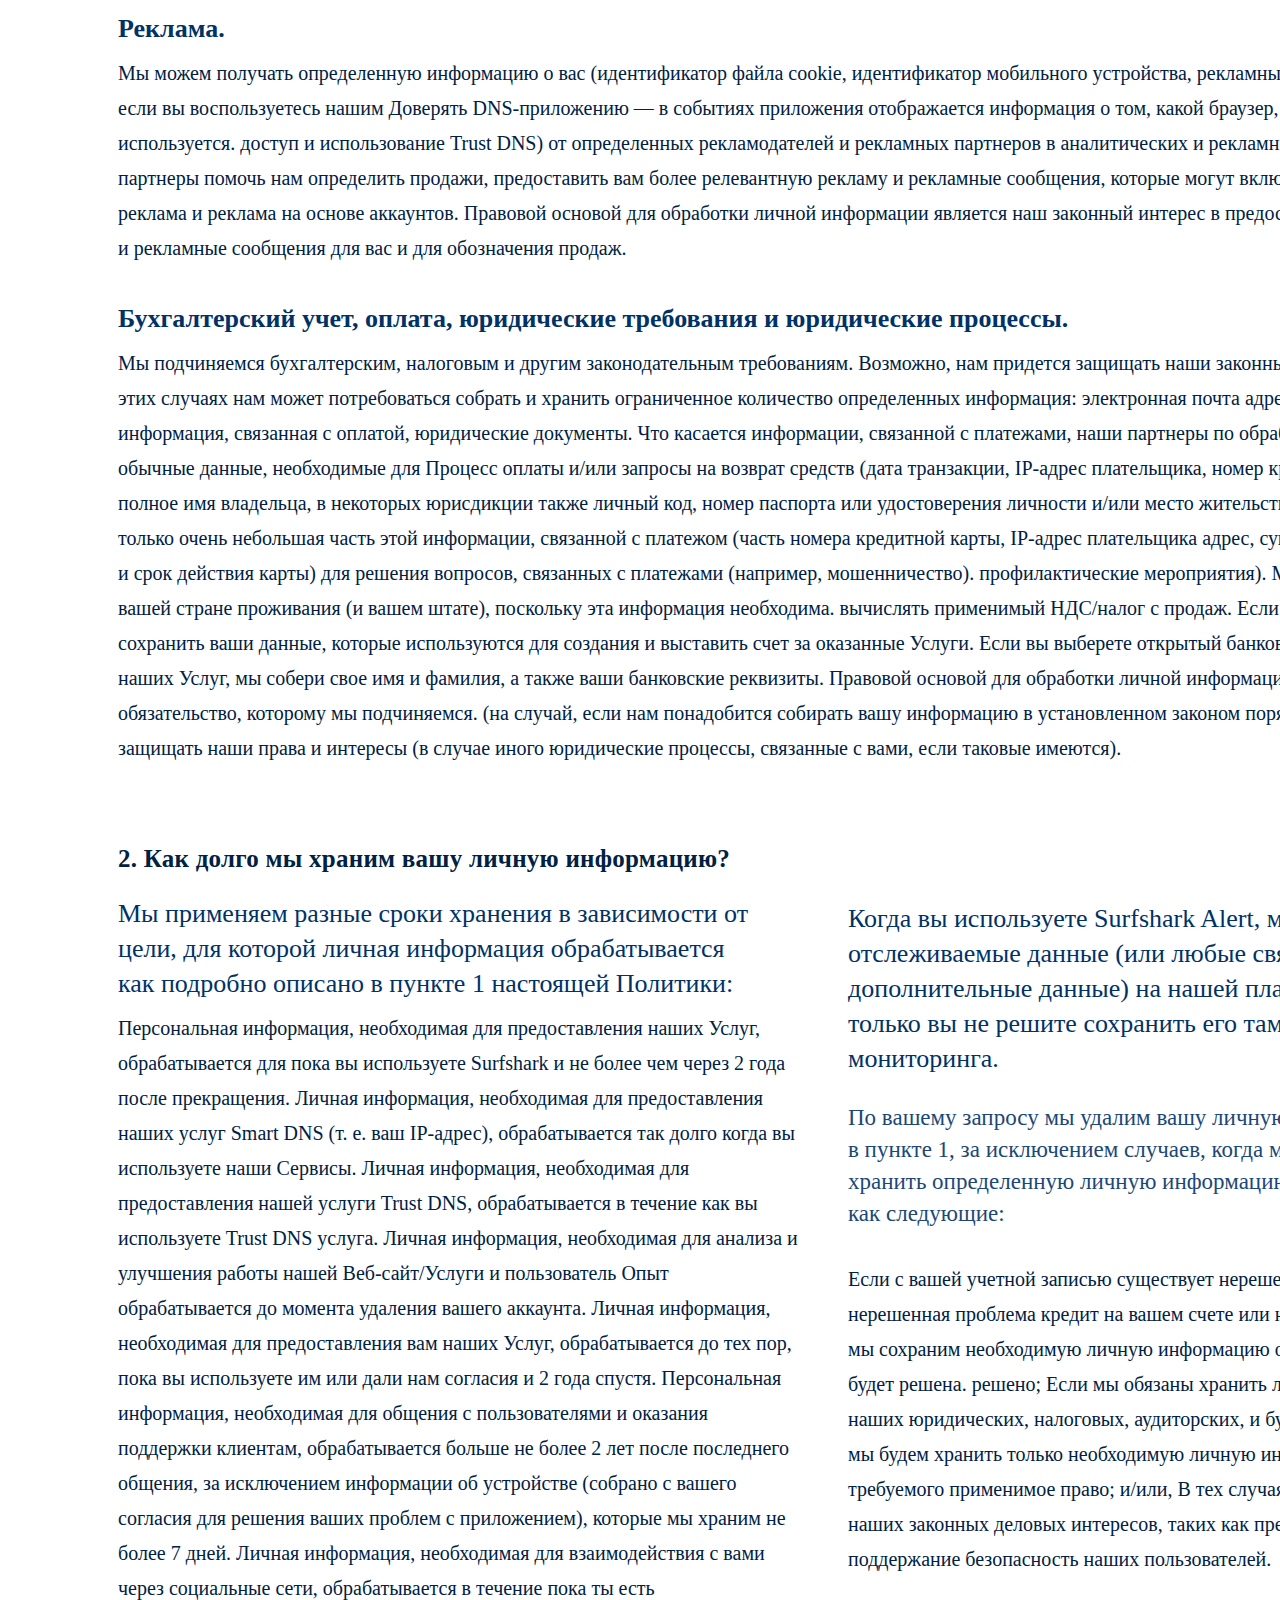
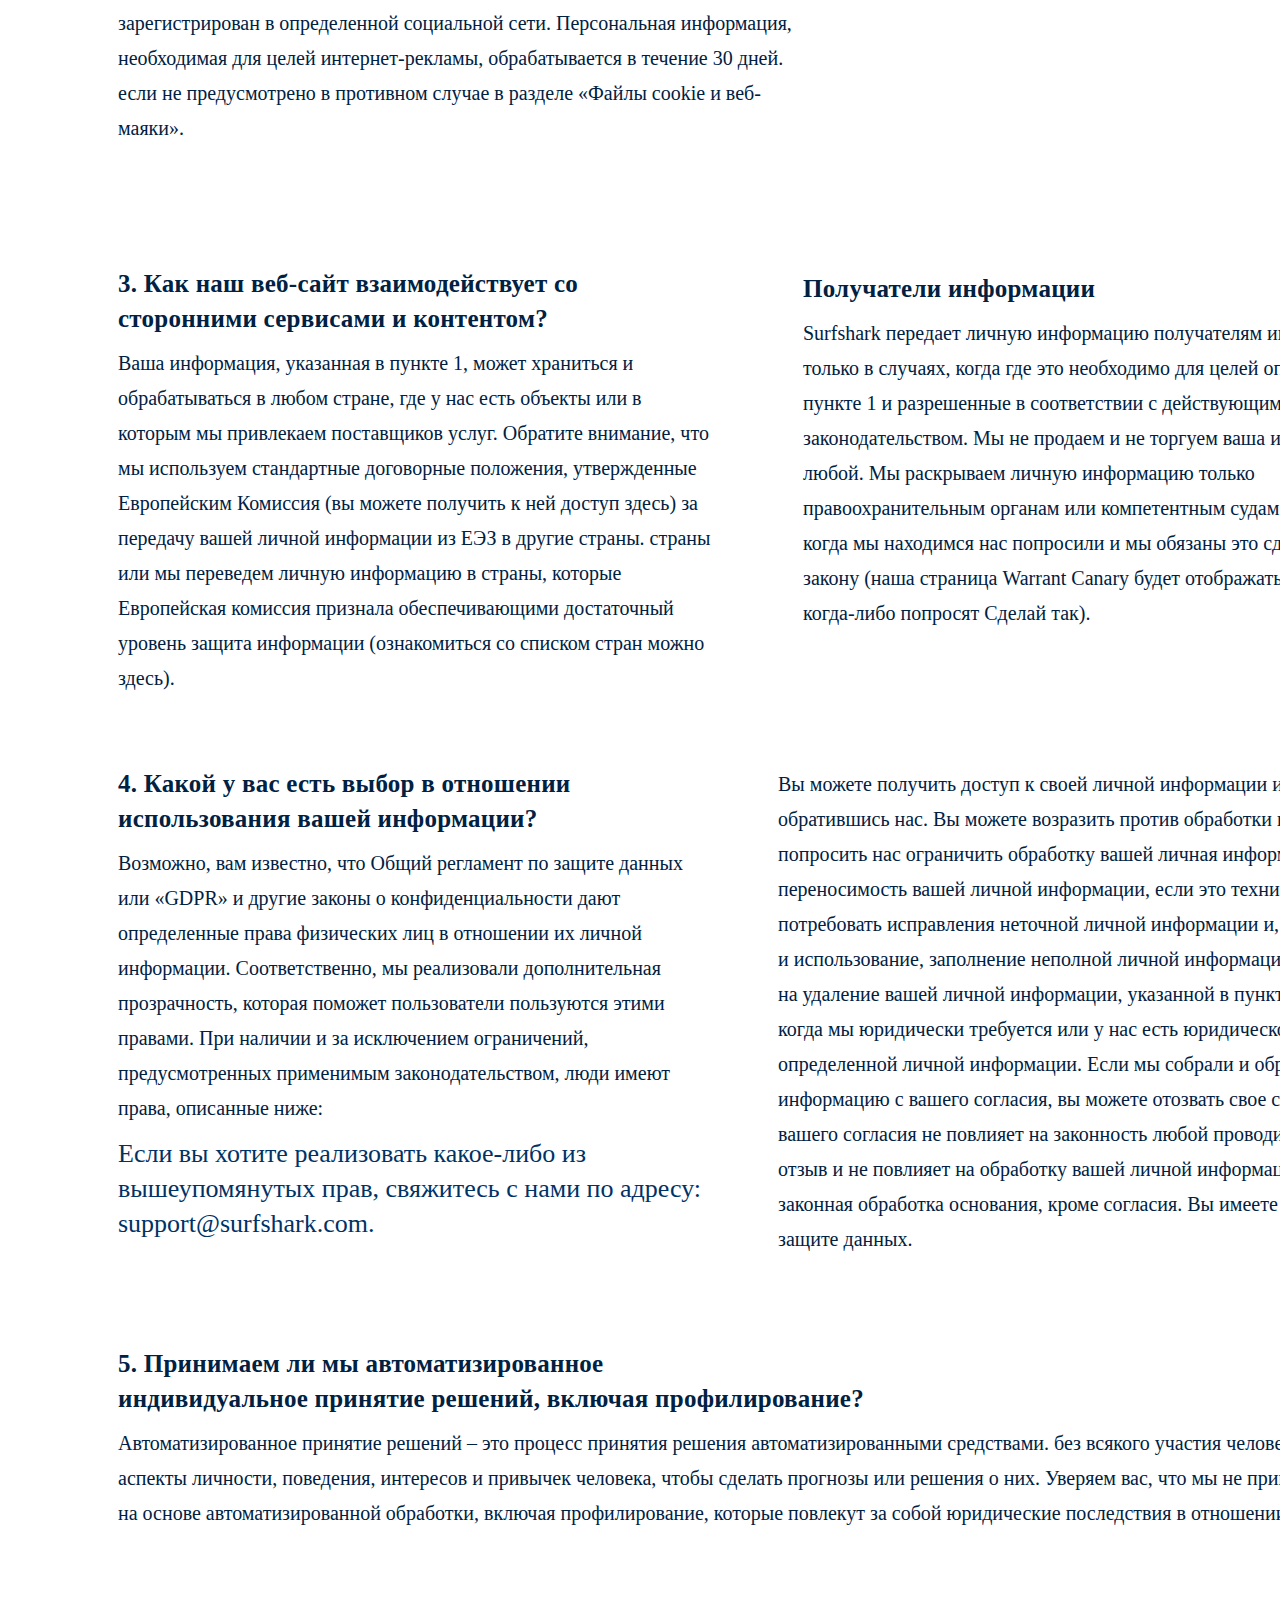
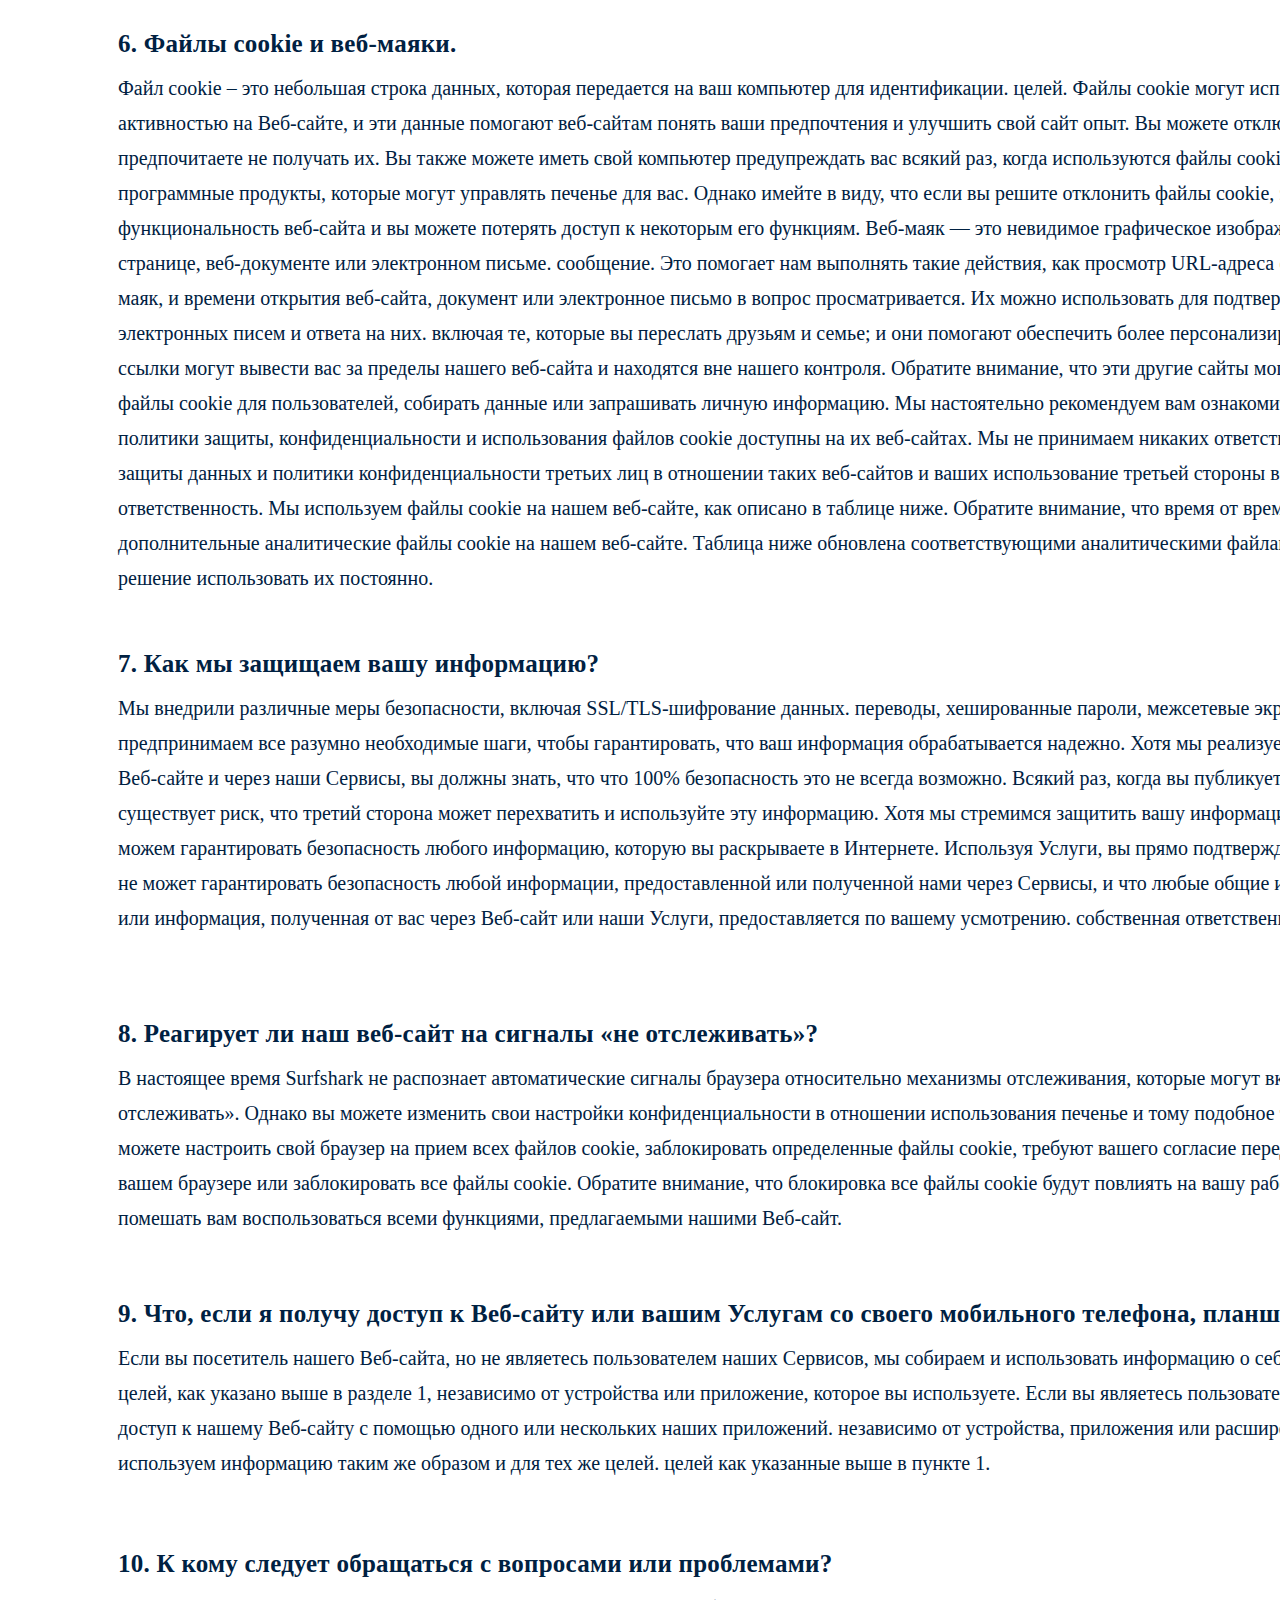
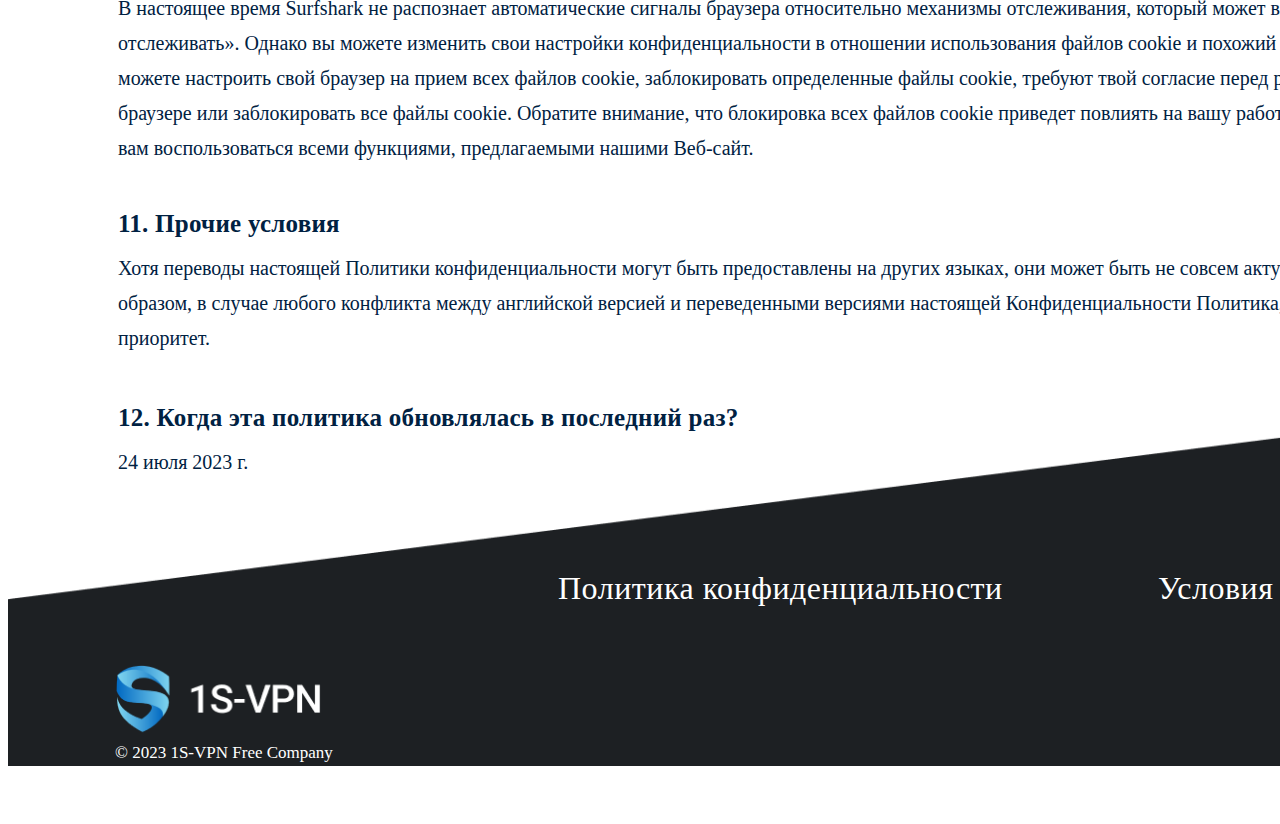
==== commit c92a8f43: "34" ====
--- a/2 ru.html
+++ b/2 ru.html
@@ -524,7 +524,7 @@
                 <a href="2 ru.html">
                     <div class="privacypolicy">Политика конфиденциальности</div>
                 </a>
-                <a href="3.html">
+                <a href="3 ru.html">
                     <div class="termsconditions">Условия использования</div>
                 </a>
             </div>
@@ -535,7 +535,7 @@
                 </div>
             </div>
             <div class="logo1"><img src="Title.png" alt="" class="l_img1"></div>
-            <div class="f">© 2023 1S-VPN Free Company</div>
+            <div class="t">© 2023 1S-VPN Free Company</div>
         </div>
 
 </body>
--- a/2 ru.css
+++ b/2 ru.css
@@ -1,13 +1,12 @@
 .all {
-    width: 1920px;
+    width: 1680px;
     height: 100%;
     margin: auto;
     background: #ffffff;
-
 }
 
 .menu {
-    width: 1920px;
+    width: 1680px;
     height: 88px;
     background: #191919;
 }
@@ -40,10 +39,10 @@
 }
 
 .content {
-    width: 1600px;
-    height: 8150px;
-    margin: auto;
-    margin-top: 40px;
+    width: 1460px;
+    height: 8240px;
+    margin: auto;
+    margin-top: 50px;
 }
 
 .title {
@@ -58,8 +57,8 @@
 }
 
 .one {
-    width: 1600px;
-    height: 544px;
+    width: 1460px;
+    height: 574px;
 }
 
 .one1 {
@@ -71,39 +70,40 @@
 
     color: #002142;
     font-family: 'Segoe UI';
-    font-size: 30px;
+    font-size: 25px;
     font-style: normal;
     font-weight: 600;
-    line-height: 40px;
+    line-height: 35px;
     letter-spacing: 0.25px;
 }
 
 .one1_1 {
-    width: 691px;
-    height: 329px;
+    width: 620px;
+    height: 349px;
     color: #002142;
     font-family: 'Segoe UI';
-    font-size: 20px;
+    font-size: 18px;
     font-style: normal;
     line-height: 35px;
     margin-top: 15px;
 }
 
 .one2 {
-    width: 840px;
+    width: 730px;
     height: 403px;
     color: #222E3A;
     font-family: 'Segoe UI';
-    font-size: 18px;
+    font-size: 16px;
     font-style: normal;
     font-weight: 400;
     line-height: 31px;
     float: right;
-    margin-top: -607px;
+    margin-top: -597px;
+
 }
 
 .two {
-    width: 1600px;
+    width: 1460px;
     height: 1050px;
     margin-top: 50px;
 }
@@ -131,38 +131,38 @@
 }
 
 .three {
-    width: 1600px;
+    width: 1460px;
     height: 500px;
 }
 
 .four {
     height: 320px;
-    width: 1600px;
+    width: 1460px;
 }
 
 .fife {
     height: 265px;
-    width: 1600px;
+    width: 1460px;
 }
 
 .six {
     height: 120px;
-    width: 1600px;
+    width: 1460px;
 }
 
 .seven {
     height: 270px;
-    width: 1600px;
+    width: 1460px;
 }
 
 .eight {
-    height: 510px;
-    width: 1600px;
+    height: 540px;
+    width: 1460px;
 }
 
 .nine {
-    height: 1035px;
-    width: 1600px;
+    height: 1025px;
+    width: 1460px;
 }
 
 .nine1 {
@@ -178,7 +178,7 @@
 }
 
 .title3 {
-    width: 690px;
+    width: 640px;
     color: #003265;
     font-family: 'Segoe UI';
     font-size: 26px;
@@ -195,34 +195,34 @@
     font-style: normal;
     font-weight: 500;
     line-height: 32px;
-    width: 760px;
-    height: 140px;
-    margin-top: 10px;
+    width: 700px;
+    height: 150px;
+    margin-top: 26px;
 
 }
 
 .a {
-    width: 750px;
+    width: 680px;
     height: 630px;
 }
 
 .b {
-    width: 716px;
+    width: 600px;
     height: 70px;
 }
 
 .c {
-    width: 750px;
+    width: 600px;
     height: 280px;
 }
 
 .ten {
-    height: 370px;
-    width: 1600px;
+    height: 460px;
+    width: 1460px;
 }
 
 .ten1 {
-    width: 775px;
+    width: 700px;
     height: 315px;
 }
 
@@ -241,8 +241,8 @@
 
 .eleven {
     margin-top: 40px;
-    width: 1600px;
-    height: 560px
+    width: 1460px;
+    height: 580px
 }
 
 .eleven1 {
@@ -251,8 +251,8 @@
 }
 
 .e {
-    width: 750px;
-    height: 200px;
+    width: 600px;
+    height: 270px;
 }
 
 .eleven2 {
@@ -264,55 +264,55 @@
 
 .twelve {
 
-    width: 1600px;
+    width: 1460px;
     height: 280px
 }
 
 .thirteen {
-    width: 1600px;
+    width: 1460px;
     height: 620px
 }
 
 .table_2 {
     height: 2720px;
-    width: 1600px;
+    width: 1460px;
     background: #232323;
 }
 
 .fourteen {
-    width: 1600px;
-    height: 350px
+    width: 1460px;
+    height: 370px
 }
 
 .fifteen {
-    width: 1600px;
+    width: 1460px;
     height: 280px
 }
 
 .sixteen {
-    width: 1600px;
-    height: 280px
+    width: 1460px;
+    height: 250px
 }
 
 .seventeen {
-    width: 1600px;
-    height: 250px
+    width: 1460px;
+    height: 260px
 }
 
 .eightteen {
-    width: 1600px;
+    width: 1460px;
     height: 220px
 }
 
 .footer {
     background-size: 100%;
-    width: 1920px;
+    width: 1680px;
     height: 430px;
 }
 
 .f_img {
-    height: 430px;
-    width: 1920px
+    height: 380px;
+    width: 1680px
 }
 
 
@@ -320,37 +320,26 @@
 .fife2 {
     width: 700px;
     height: 100px;
-    margin-left: 163px;
-    margin-top: -480px;
+    margin-left: 110px;
+    margin-top: -370px;
 
 }
 
 .footer1 {
 
-    width: 1120px;
+    width: 980px;
     height: 50px;
-    margin-top: -243px;
-    float: right;
-    margin-right: 100px;
+    margin-top: -200px;
+    float: right;
+    margin-right: 150px;
     position: relative;
 }
 
-.f {
-    margin-top: 264px;
-    margin-left: 174px;
-    color: #ffffff;
-    font-family: 'Segoe UI';
-    font-size: 17px;
-    font-style: normal;
-    line-height: 35px;
-
-}
-
 .privacypolicy {
     font-family: 'Segoe UI';
-    width: 521px;
+    width: 541px;
     height: 45px;
-    font-size: 33px;
+    font-size: 32px;
     letter-spacing: 0.5px;
     float: left;
     color: #FFF;
@@ -368,9 +357,9 @@
 
 .termsconditions {
     font-family: 'Segoe UI';
-    width: 480px;
+    width: 380px;
     height: 45px;
-    font-size: 33px;
+    font-size: 32px;
     letter-spacing: 0.5px;
     float: right;
     color: #FFF;
@@ -379,13 +368,23 @@
 .logo1 {
     width: 207px;
     height: 72px;
-
 }
 
 .l_img1 {
     width: 207px;
     height: 72px;
     margin: auto;
-    margin-left: 173px;
-    padding-top: 263px;
+    margin-left: 106px;
+    padding-top: 163px;
+}
+
+.t{
+    margin-top: 163px;
+    margin-left: 107px;
+    color: #ffffff;
+    font-family: 'Segoe UI';
+    font-size: 17px;
+    font-style: normal;
+    line-height: 35px;
+
 }--- a/2 ru mob.css
+++ b/2 ru mob.css
@@ -1,47 +1,48 @@
-@media only screen and (max-width: 575px) {
+@media only screen and (max-width: 525px) {
 
     .all {
-        width: 575px;
+        width: 550px;
         height: 100%;
         margin: auto;
         background: #ffffff;
+        margin-left: -10px;
+            margin-top: -10px;
     }
 
     .menu {
-        width: 575px;
+        width: 550px;
         height: 40px;
         background: #191919;
     }
-
-    .l_img {
-        width: 80px;
-        height: 26px;
-        margin: auto;
-        margin-left: 25px;
-        padding-top: 8px;
-    }
-
-    .logo {
-        margin: 0px auto;
-
-    }
-
-    .star {
-        margin: 0px auto;
-        margin-top: -27px;
-
-    }
-
-    .s_img {
-        width: 70px;
-        height: 12px;
-        margin: auto;
-        float: right;
-        margin-right: 55px;
-    }
+  .l_img {
+      width: 80px;
+      height: 26px;
+      margin: auto;
+      margin-left: 25px;
+      padding-top: 6px;
+  }
+
+  .logo {
+      margin: 0px auto;
+
+  }
+
+  .star {
+      margin: 0px auto;
+      margin-top: -25px;
+
+  }
+
+  .s_img {
+      width: 74px;
+      height: 15px;
+      margin: auto;
+      float: right;
+      margin-right: 23px;
+  }
 
     .main {
-        width: 575px;
+        width: 550px;
         height: 200px;
         background-size: 100%;
         margin-top: -5px;
@@ -52,14 +53,14 @@
     }
 
     .content {
-        width: 550px;
-        height: 8580px;
+        width: 525px;
+        height: 8870px;
         margin: auto;
         margin-top: 40px;
     }
 
     .title {
-        width: 545px;
+        width: 525px;
         height: 86px;
         color: #232323;
         font-family: 'Segoe UI';
@@ -70,13 +71,13 @@
     }
 
     .one {
-        width: 550px;
-        height: 580px;
+        width: 525px;
+        height: 630px;
     }
 
     .one1 {
-        width: 550px;
-        height: 200px;
+        width: 525px;
+        height: 220px;
     }
 
     .title1 {
@@ -92,8 +93,8 @@
     }
 
     .one1_1 {
-        width: 550px;
-        height: 200px;
+        width: 525px;
+        height: 220px;
         color: #002142;
         font-family: 'Segoe UI';
         font-size: 13px;
@@ -103,7 +104,7 @@
     }
 
     .one2 {
-        width: 550px;
+        width: 525px;
         height: 370px;
         color: #222E3A;
         font-family: 'Segoe UI';
@@ -116,8 +117,8 @@
     }
 
     .two {
-        width: 550px;
-        height: 1180px;
+        width: 525px;
+        height: 1220px;
         margin-top: 30px;
     }
 
@@ -130,7 +131,7 @@
         font-style: normal;
         font-weight: 600;
         line-height: 25px;
-        width: 550px;
+        width: 525px;
 
     }
 
@@ -145,61 +146,61 @@
     }
 
     .three {
-        width: 550px;
-        height: 550px;
+        width: 525px;
+        height: 570px;
     }
 
     .four {
-        height: 320px;
-        width: 550px;
+        height: 340px;
+        width: 525px;
     }
 
     .fife {
         height: 280px;
-        width: 550px;
+        width: 525px;
     }
 
     .six {
-        height: 130px;
-        width: 550px;
+        height: 135px;
+        width: 525px;
     }
 
     .seven {
         height: 290px;
-        width: 550px;
+        width: 525px;
     }
 
     .eight {
-        height: 590px;
-        width: 550px;
+        height: 630px;
+        width: 525px;
     }
 
     .nine {
-        height: 905px;
-        width: 550px;
+        height: 1030px;
+        width: 525px;
     }
 
     .nine1 {
-        width: 550px;
-        height: 510px;
+        width: 525px;
+        height: 570px;
     }
 
     .nine2 {
-        width: 730px;
-        height: 420px;
+        width: 525px;
+        height: 430px;
         float: none;
         margin-top: 0px;
     }
 
     .title3 {
-        width: 550px;
+        width: 525px;
         color: #003265;
         font-family: 'Segoe UI';
         font-size: 18px;
         font-style: normal;
         font-weight: 500;
         line-height: 22px;
-        margin-top: 0px;
+        margin-top: 8px;
     }
 
     .title4 {
@@ -209,39 +210,39 @@
         font-style: normal;
         font-weight: 500;
         line-height: 22px;
-        width: 550px;
+        width: 525px;
         height: 100px;
         margin-top: 20px;
 
     }
 
     .a {
-        width: 550px;
+        width: 525px;
         height: 330px;
     }
 
     .b {
-        width: 550px;
+        width: 525px;
         height: 60px;
     }
 
     .c {
-        width: 550px;
+        width: 525px;
         height: 150px;
     }
 
     .ten {
         height: 430px;
-        width: 550px;
+        width: 525px;
     }
 
     .ten1 {
-        width: 775px;
+        width: 525px;
         height: 235px;
     }
 
     .ten2 {
-        width: 775px;
+        width: 525px;
         height: 205px;
         float: none;
         margin-top: 10px;
@@ -256,22 +257,22 @@
 
     .eleven {
         margin-top: 30px;
-        width: 550px;
+        width: 525px;
         height: 610px
     }
 
     .eleven1 {
-        width: 550px;
-        height: 260px;
+        width: 525px;
+        height: 270px;
     }
 
     .e {
-        width: 550px;
-        height: 140px;
+        width: 525px;
+        height: 146px;
     }
 
     .eleven2 {
-        width: 550px;
+        width: 525px;
         height: 260px;
         float: none;
         margin-top: 10px;
@@ -279,151 +280,134 @@
 
     .twelve {
 
-        width: 550px;
+        width: 525px;
         height: 270px
     }
 
     .thirteen {
-        width: 550px;
-        height: 680px
+        width: 525px;
+        height: 720px
     }
 
     
 
     .fourteen {
-        width: 550px;
-        height: 390px
+        width: 525px;
+        height: 380px
     }
 
     .fifteen {
-        width: 550px;
-        height: 320px
+        width: 525px;
+        height: 300px
     }
 
     .sixteen {
-        width: 550px;
+        width: 525px;
         height: 300px
     }
 
     .seventeen {
-        width: 550px;
+        width: 525px;
         height: 300px
     }
 
     .eightteen {
-        width: 550px;
+        width: 525px;
         height: 170px
     }
 
-    .footer {
-        background-size: 100%;
-        width: 1920px;
-        height: 430px;
-    }
-
-    .f_img {
-        height: 430px;
-        width: 1920px
-    }
+ 
+
 
 .g{
 font-size: 18px;
 width: 350px;
 }
 
-    .fife2 {
-        width: 700px;
-        height: 100px;
-        margin-left: 163px;
-        margin-top: -480px;
-
-    }
-
-    .footer {
-        background-size: 100%;
-        width: 575px;
-        height: 120px;
-
-    }
-
-    .f_img {
-        height: 120px;
-        width: 575px;
-
-
-    }
-
-
-
-
-    .fife2 {
-        width: 240px;
-        height: 80px;
-        margin-left: 12px;
-        margin-top: -185px;
-    }
-
-    .fife_text1 {
-        width: 997px;
-        height: 100px;
-        color: #000;
-        font-family: 'Segoe UI';
-        font-size: 24px;
-        font-style: normal;
-        line-height: 66px;
-
-    }
-
-    .fife_text2 {
-        width: 240px;
-        height: 80px;
-        color: #000;
-        font-family: 'Segoe UI';
-        font-size: 11px;
-        font-style: normal;
-        line-height: 16px;
-    }
-
- .footer1 {
-
-     width: 360px;
-     height: 25px;
-     margin-top: -67px;
-     float: right;
-     margin-right: 14px;
-     position: relative;
-
- }
-
- .privacypolicy {
-     font-family: 'Segoe UI';
-     width: 160px;
-     height: 25px;
-     font-size: 10px;
-     letter-spacing: 0.5px;
-     float: left;
-     color: #FFF;
- }
-
-
-
- .termsconditions {
-     font-family: 'Segoe UI';
-     width: 170px;
-     height: 25px;
-     font-size: 10px;
-     letter-spacing: 0.5px;
-     float: right;
-     color: #FFF;
- }
-
-    .l_img1 {
-        width: 70px;
-        height: 23px;
-        margin: auto;
-        margin-left: 13px;
-        padding-top: 66px;
-    }
+.footer {
+    background-size: 100%;
+    width: 550px;
+    height: 120px;
+    margin: auto;
+
+}
+
+.f_img {
+    height: 120px;
+    width: 550px;
+
+
+}
+
+
+.fife2 {
+    width: 240px;
+    height: 80px;
+    margin-left: 13px;
+    margin-top: -185px;
+}
+
+.fife_text1 {
+    width: 525px;
+    height: 100px;
+    color: #000;
+    font-family: 'Segoe UI';
+    font-size: 24px;
+    font-style: normal;
+    line-height: 66px;
+
+}
+
+.fife_text2 {
+    width: 240px;
+    height: 80px;
+    color: #000;
+    font-family: 'Segoe UI';
+    font-size: 11px;
+    font-style: normal;
+    line-height: 16px;
+}
+
+  .footer1 {
+
+      width: 360px;
+      height: 25px;
+      margin-top: -65px;
+      float: right;
+      margin-right: 10px;
+      position: relative;
+
+  }
+
+  .privacypolicy {
+      font-family: 'Segoe UI';
+      width: 170px;
+      height: 25px;
+      font-size: 10px;
+      letter-spacing: 0.5px;
+      float: left;
+      color: #FFF;
+  }
+
+
+
+  .termsconditions {
+      font-family: 'Segoe UI';
+      width: 170px;
+      height: 25px;
+      font-size: 10px;
+      letter-spacing: 0.5px;
+      float: right;
+      color: #FFF;
+  }
+
+.l_img1 {
+    width: 70px;
+    height: 23px;
+    margin: auto;
+    margin-left: 13px;
+    padding-top: 66px;
+}
 }
 
 .f {
